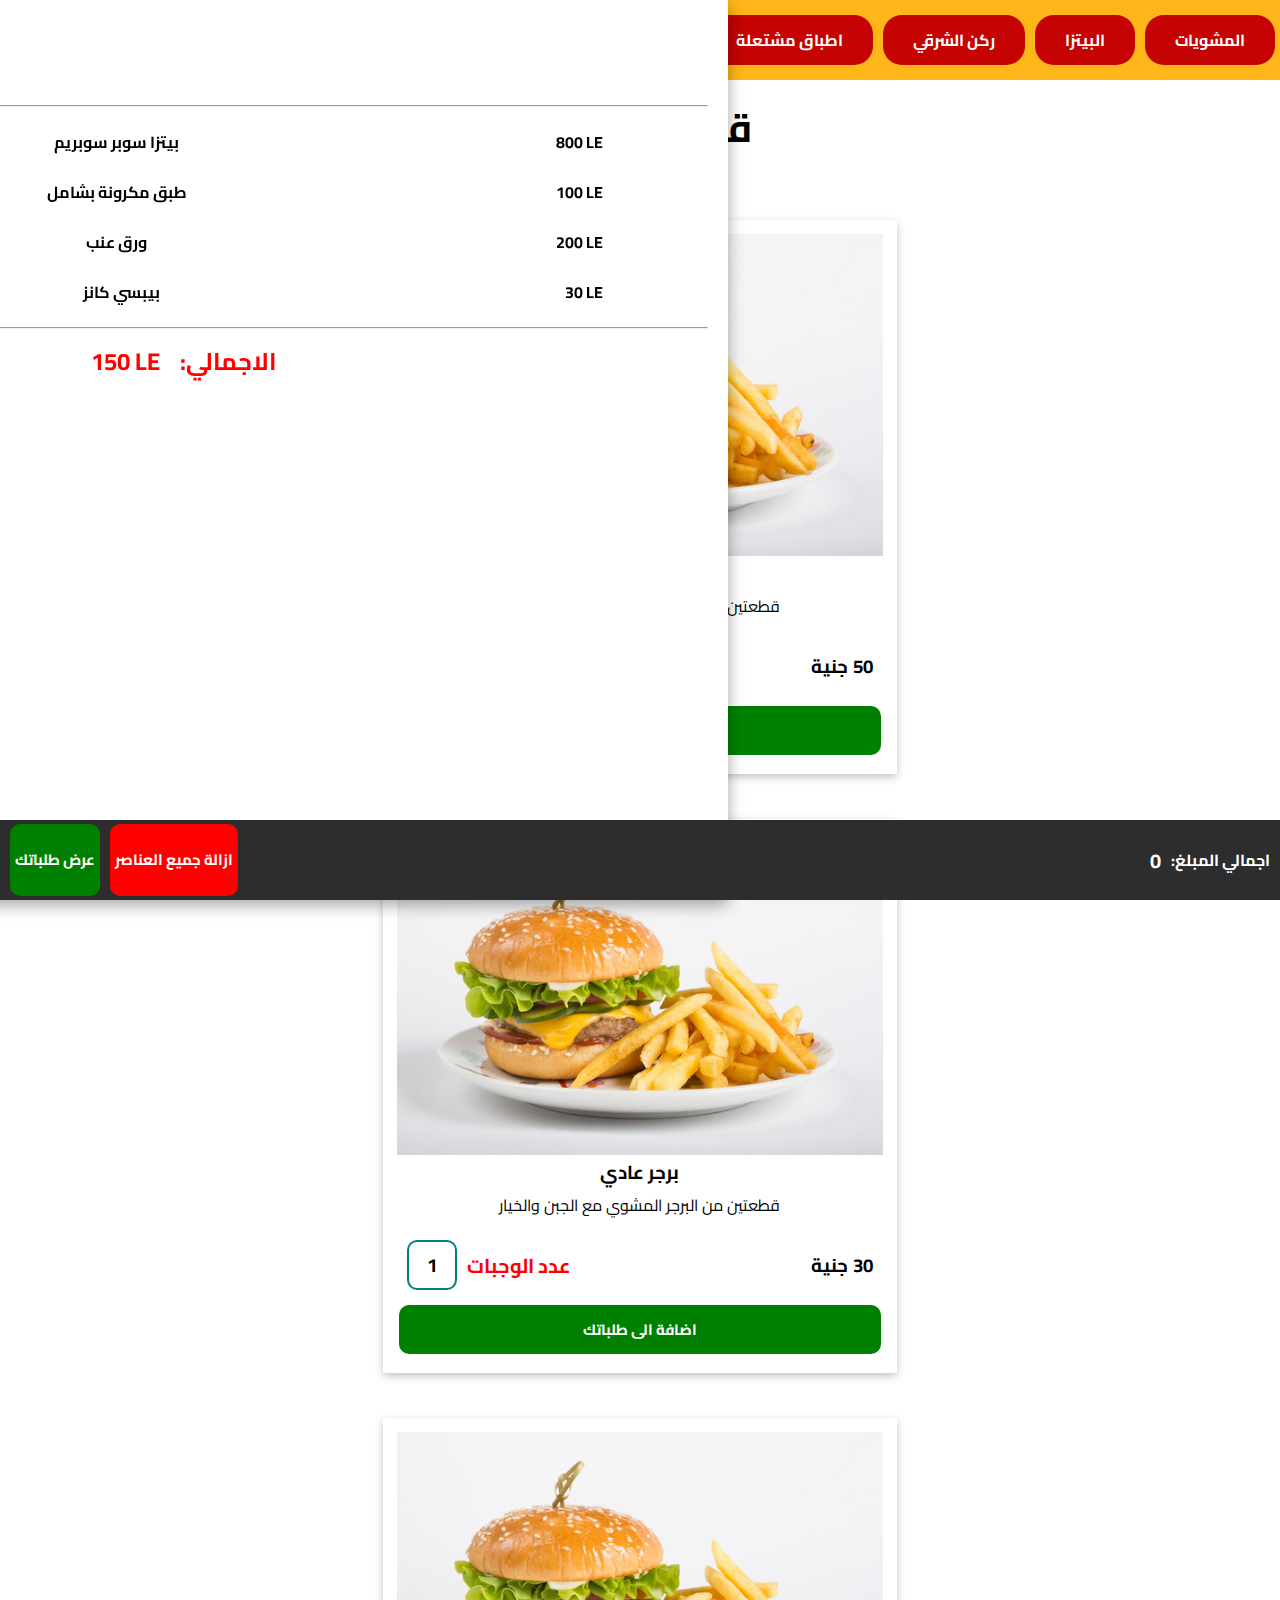
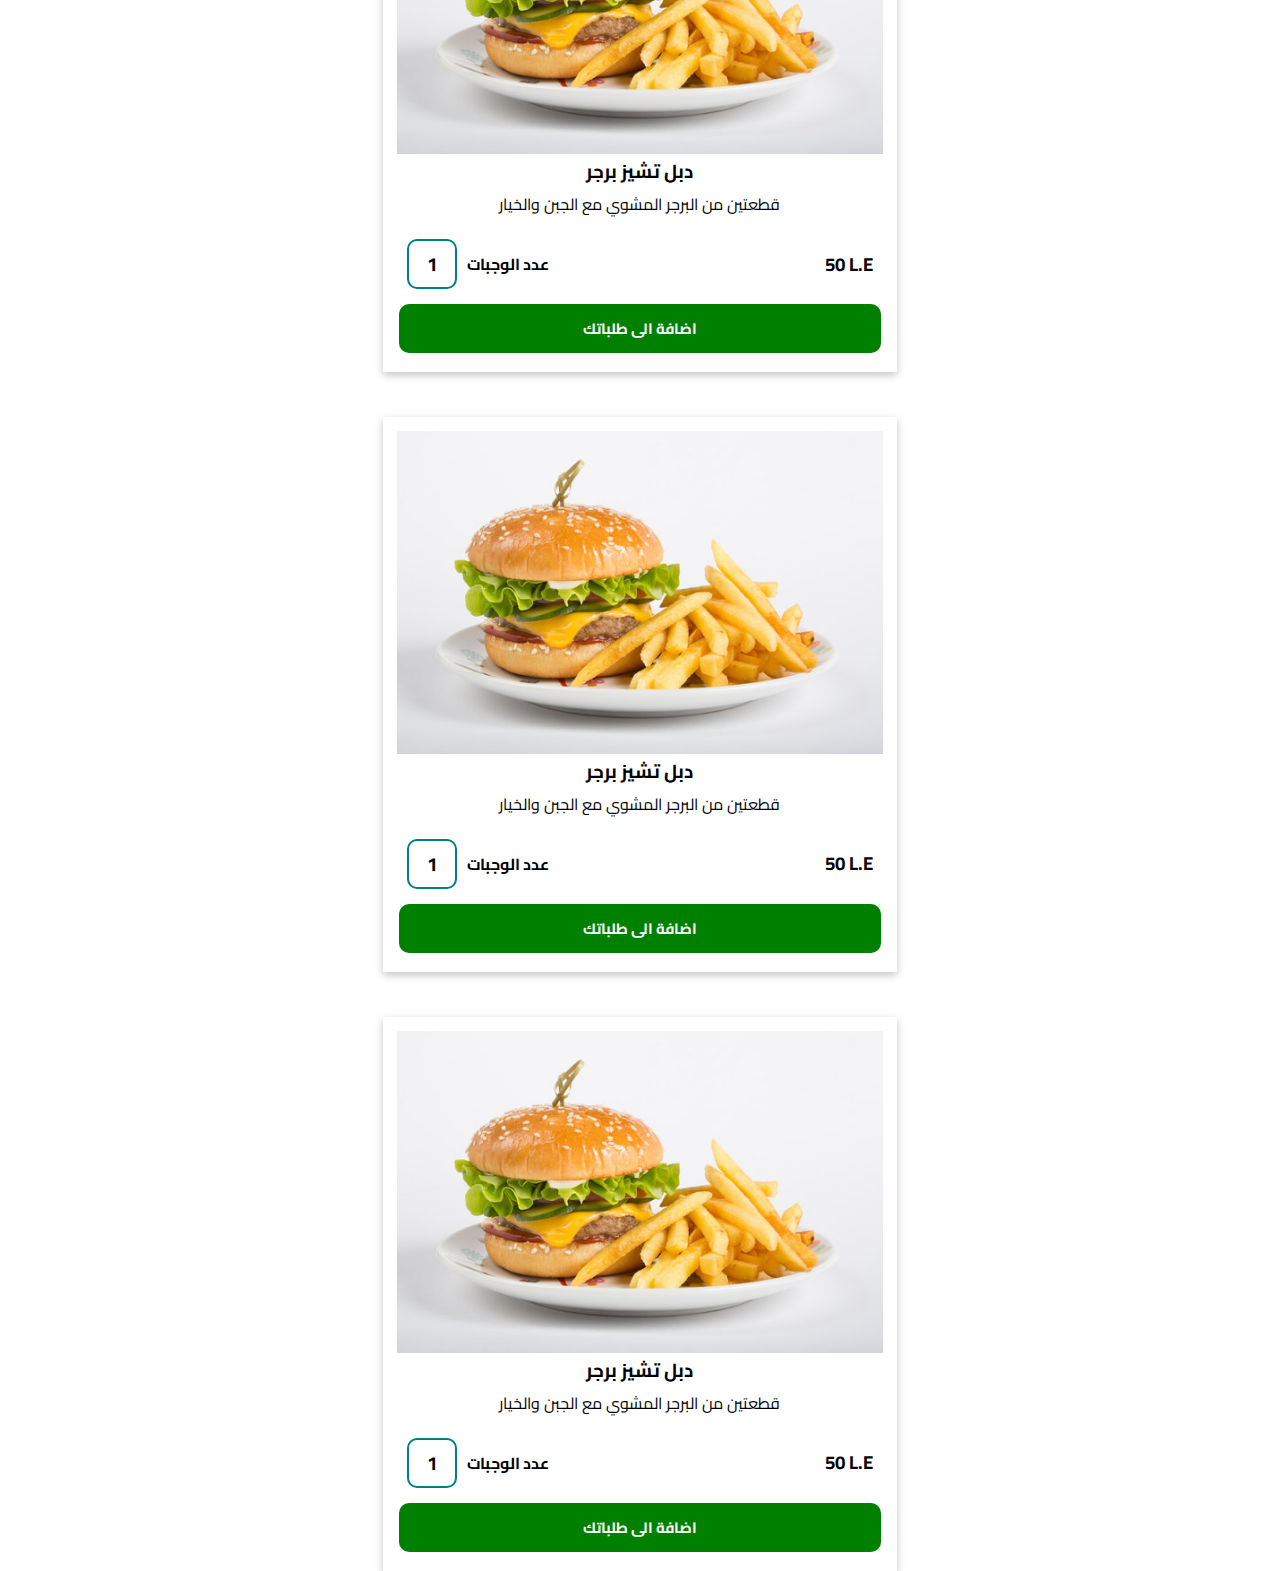
==== burger.html @ 0f7a0b7a "Add files via upload" ====
<!DOCTYPE html>
<html lang="en">
<head>
    <meta charset="UTF-8">
    <meta name="viewport" content="width=device-width, initial-scale=1.0">
    <link rel="preconnect" href="https://fonts.googleapis.com">
    <link rel="preconnect" href="https://fonts.gstatic.com" crossorigin>
    <link href="https://fonts.googleapis.com/css2?family=Cairo:wght@200;300;400;500;600;700;800;900;1000&display=swap" rel="stylesheet">
    <link href='https://unpkg.com/boxicons@2.1.4/css/boxicons.min.css' rel='stylesheet'>
    <link rel="stylesheet" href="style.css">
    <title>Burger Menu</title>
</head>
<body>
    <!------------------------- orders bar ------------------->

    <div class="orders-bar" id="orders-bar">
        <div class="orders-bar-header">
            <h2>طلباتك</h2>
            <p>هتلاقي هنا تفاصيل طلباتك</p>
            <hr>
        </div>
        <div class="orders-bar-content">
            <div class="order">
                <p id="orders-bar-quantity">x1</p>
                <p id="product-name">بيتزا سوبر سوبريم</p>
                <p id="orders-bar-price">800 LE</p>
            </div>
            <div class="order">
                <p id="orders-bar-quantity">x2</p>
                <p id="product-name">طبق مكرونة بشامل</p>
                <p id="orders-bar-price">100 LE</p>
            </div>
            <div class="order">
                <p id="orders-bar-quantity">x3</p>
                <p id="product-name">ورق عنب</p>
                <p id="orders-bar-price">200 LE</p>
            </div>
            <div class="order">
                <p id="orders-bar-quantity">x3</p>
                <p id="product-name">بيبسي كانز</p>
                <p id="orders-bar-price">30 LE</p>
            </div>
            <hr>
            <div class="orders-bar-total">
                <h2>:الاجمالي</h2>
                <h2>150 LE</h2>
            </div>
            
        </div>
    </div>


    <!------------------------- top nav -------------------->

    <div class="top-nav">
        <a href="index.html" class="top-nav-link">المشويات</a>
        <a href="index.html" class="top-nav-link">البيتزا</a>
        <a href="index.html" class="top-nav-link">ركن الشرقي</a>
        <a href="index.html" class="top-nav-link">اطباق مشتعلة</a>
        <a href="index.html" class="top-nav-link">اطباق خاصة دجاج</a>
        <a href="index.html" class="top-nav-link">اطباق خاصة لحوم</a>
        <a href="index.html" class="top-nav-link">اطباق خاصة بحريات</a>
        <a href="burger.html" class="top-nav-link">برجر</a>
    </div>

    <!----------------------- bottom navbar ---------------->

    <div class="bottom-nav">
        <div class="total">
            <p>:اجمالي المبلغ</p>
            <small id="actual-total">0</small>
        </div>
        <div class="bottom-nav-btns">
            <button class="show-orders" id="show-orders">عرض طلباتك</button>
            <button class="reset" id="total-reset">ازالة جميع العناصر</button>
        </div>
    </div>

    <!----------------------- قائمة البرجر --------------->

    <div class="burger">
        <div class="burger-text">
            <h2>قائمة البـرجـر</h2>
        </div>
        <div class="burger-content">
            <div class="card" id="double-cheese-burger">
                <img src="360_F_114668030_XtASybnK2Hx8RfQpexyAmpjSczvPBtLY.jpg" alt="">
                <h3>دبل تشيز برجر</h3>
                <p>قطعتين من البرجر المشوي مع الجبن والخيار</p>
                <div class="buy">
                    <div class="price">
                        <h3 id="double-cheese-burger-actual-price">50</h3>
                        <h3>جنية</h3>
                    </div>
                    <div class="counter" id="double-cheese-burger-counter">
                        <h3>عدد الوجبات</h3>
                        <input type="number" name="" id="double-cheese-burger-quantity" value="1" class="counter-display">
                    </div>
                </div>
                <button class="add-to-card" id="double-cheese-burger-add">اضافة الى طلباتك</button>
                <button class="remove-from-card" id="double-cheese-burger-remove">إزالة الصنف</button>
            </div>
            <div class="card normal-burger" id="normal-burger">
                <img src="360_F_114668030_XtASybnK2Hx8RfQpexyAmpjSczvPBtLY.jpg" alt="">
                <h3>برجر عادي</h3>
                <p>قطعتين من البرجر المشوي مع الجبن والخيار</p>
                <div class="buy">
                    <div class="price" id="normal-burger-price">
                        <h3 id="normal-burger-actual-price">30</h3>
                        <h3>جنية</h3>
                    </div>
                    <div class="counter" id="normal-burger-counter">
                        <h3>عدد الوجبات</h3>
                        <input type="number" name="" id="normal-burger-quantity" value="1" class="counter-display">
                    </div>
                </div>
                <button class="add-to-card" id="normal-burger-add">اضافة الى طلباتك</button>
                <button class="remove-from-card" id="normal-burger-remove">إزالة الصنف</button>
            </div>
            <div class="card">
                <img src="360_F_114668030_XtASybnK2Hx8RfQpexyAmpjSczvPBtLY.jpg" alt="">
                <h3>دبل تشيز برجر</h3>
                <p>قطعتين من البرجر المشوي مع الجبن والخيار</p>
                <div class="buy">
                    <h3>50 L.E</h3>
                    <div class="counter">
                        <h4>عدد الوجبات</h4>
                        <input type="number" name="" id="" value="1" class="counter-display">
                    </div>
                </div>
                <button class="add-to-card">اضافة الى طلباتك</button>
            </div>
            <div class="card">
                <img src="360_F_114668030_XtASybnK2Hx8RfQpexyAmpjSczvPBtLY.jpg" alt="">
                <h3>دبل تشيز برجر</h3>
                <p>قطعتين من البرجر المشوي مع الجبن والخيار</p>
                <div class="buy">
                    <h3>50 L.E</h3>
                    <div class="counter">
                        <h4>عدد الوجبات</h4>
                        <input type="number" name="" id="" value="1" class="counter-display">
                    </div>
                </div>
                <button class="add-to-card">اضافة الى طلباتك</button>
            </div>
            <div class="card">
                <img src="360_F_114668030_XtASybnK2Hx8RfQpexyAmpjSczvPBtLY.jpg" alt="">
                <h3>دبل تشيز برجر</h3>
                <p>قطعتين من البرجر المشوي مع الجبن والخيار</p>
                <div class="buy">
                    <h3>50 L.E</h3>
                    <div class="counter">
                        <h4>عدد الوجبات</h4>
                        <input type="number" name="" id="" value="1" class="counter-display">
                    </div>
                </div>
                <button class="add-to-card">اضافة الى طلباتك</button>
            </div>

        </div>
    </div>

    <script src="main.js"></script>
</body>
</html>
---- style.css ----
*{
    padding: 0%;
    margin: 0%;
    font-family: 'Cairo', sans-serif;
    box-sizing: border-box;
    scroll-behavior: smooth;
    transition: 0.5s;
}
body{
    
}
.bottom-nav{
    position: fixed;
    display: flex;
    flex-direction: row-reverse;
    justify-content: space-between;
    bottom: 0;
    right: 0;
    width: 100%;
    height: 80px;
    background-color: rgb(45, 45, 45);
    color: #fff;
    align-items: center;
    padding: 0px 10px;
    z-index: 300;
}
.bottom-nav .total{
    /* border: 1px solid black; */
    width: 47%;
    text-align: end;
    display: flex;
    flex-direction: row-reverse;
    gap: 10px;
    align-items: center;
    font-weight: 700;
}
.bottom-nav .total small{
    font-size: 20px;
}
.bottom-nav .bottom-nav-btns{
    /* border: 1px black solid; */
    height: 90%;
    display: flex;
    width: 50%;
    gap: 10px;
}
.bottom-nav-btns button{
    padding: 0px 5px;
    border: none;
    border-radius: 10px;
    font-size: 15px;
    font-weight: 700;
    line-height: 20px;
    cursor: pointer;
}
.show-orders{
    background-color: green;
    color: #fff;
}
.reset{
    background-color: red;
    color: #fff;
}
.container{
    background-color: rgba(0, 0, 0, 0.529);
    width: 100%;
    display: flex;
    flex-direction: column;
    /* border: 1px solid black; */
    text-align: center;
    justify-content: center;
    color: white;
    margin-bottom: 260px;
    position: relative;
}
.welcome{
    height: 100vh;
    display: flex;
    justify-content: center;
    align-items: center;
    flex-direction: column;
    /* border: 1px black solid; */
    background-image: url(pexels-volkan-vardar-3887985.jpg);
    background-size: cover;
}
.mainText{
    height: 390px;
    /* border: 1px black solid; */

}
.mainText h1{
    font-size: 50px;
    text-shadow:rgba(0, 0, 0, 0.451)5px 5px 2px;

}
.mainText h3{
    font-size: 22px;
    text-shadow:rgba(0, 0, 0, 0.63)2px 2px 2px;
}
.mainText p{
    text-shadow:rgba(0, 0, 0, 0.549)2px 2px 2px;
}
.start{
    text-decoration: none;
    margin-top: 200px;
    padding: 15px 60px;
    font-size: 22px;
    font-weight: 700;
    border: none;
    background-color: rgb(255, 179, 0);
    border-radius: 10px;
    color: black;
}
.mainText p{
    margin-bottom: 50px;
}
.grill{
    margin-top: 10px;
    height: 100vh;
    width: 100%;
}
.black{
    height: 100vh;
    width: 100%;
    background-color: rgb(0, 0, 0);
}
.grill h2{
    font-size: 38px;
    background-color: rgba(0, 0, 0, 0.641);
}
table{
    margin-top: 30px;
    width: 100%;
}
th, td, table{
    border-collapse: collapse;
    border: 1px rgb(255, 255, 255) solid;

}
th, td{
    padding: 10px;
}


.burger{
    margin-top: 60px;
    background-color: #fff;
    color: black;
    display: flex;
    flex-direction: column;
    align-items: center;
}
.burger-content{
    padding-top: 10px;
}

.card{
    margin-top: 100px;
    width: 90%;
    margin: auto;
    box-shadow: rgba(0, 0, 0, 0.24) 0px 3px 8px;
    display: flex;
    flex-direction: column;
    padding: 14px;
    justify-content: center;
    text-align: center;
    margin-top: 45px;
}
.card img{
    width: 100%;
}
.buy{
    display: flex;
    flex-direction: row-reverse;
    justify-content: space-between;
    margin-top: 10px;
    align-items: center;
    padding: 10px;
}
.buy .price{
    display: flex;
    flex-direction: row-reverse;
    gap: 5px;
}
.burger-text h2{
    font-size: 40px;
    margin-top: 30px;
}
.counter{
    display: flex;
    flex-direction: row-reverse;
    align-items: center;
    gap: 10px;
}
.counter h3{
    font-size: 20px;
    color: red;
}
.counter .counter-display{
    /* margin: 0px 20px; */
    border: 2px solid teal;
    padding: 2px 0px;
    width: 50px;
    height: 50px;
    font-size: 19px;
    font-weight: 700;
    border-radius: 10px;
    overflow: hidden;
    padding-left: 18px;
}
input::-webkit-outer-spin-button,
input::-webkit-inner-spin-button {
  -webkit-appearance: none;
  margin: 0;
}
.add-to-card{
    padding: 10px 0px;
    margin: 5px auto;
    border-radius: 10px;
    border: none;
    background-color: green;
    color: white;
    font-size: 15px;
    font-weight: 700;
    width: 99%;
    transition: 0.5s;
}
.remove-from-card{
    display: none;
    padding: 10px 0px;
    margin: 5px auto;
    border-radius: 10px;
    border: none;
    background-color: rgb(179, 0, 0);
    color: white;
    font-size: 15px;
    font-weight: 700;
    width: 99%;
    transition: 0.5s;
}
.categories-container{
    display: flex;
    flex-direction: column;
    gap: 1px;
    width: 100%;
    height: 100vh;
    background-color: #fff;

}
.categories-header{
    display: flex;
    flex-direction: column;
    color: black;
    font-weight: 700;
    margin-top: 50px;
    margin-bottom: 15px;
}
.categories-header h2{
    font-size: 28px;
    color: black;
    font-weight: 800;

}
.categories-content{
    display: flex;
    flex-direction: row-reverse;
    flex-wrap: wrap;
    justify-content: space-between;
    width: 95%;
    margin: auto;
}
.categories-content a{
    width: 49%;
    text-decoration: none;
    color: black;
}
.categories-card{
    cursor: pointer;
    width: 100%;
    padding: 8px;
    display: flex;
    flex-direction: column;
    margin-bottom: 20px;
    box-shadow: rgba(60, 64, 67, 0.3) 0px 1px 2px 0px, rgba(60, 64, 67, 0.15) 0px 1px 3px 1px;
}
.categories-card-text{
    background-color: #fff;
    display: flex;
    justify-content: center;
    align-items: center;
    width: 100%;
    padding: 7px 0px;
    /* border: 1px black solid; */
}
.categories-card a h3{
    font-size: 15px;
    color: black;
    font-weight: 500;
    line-height: 20px;

}
.categories-card img{
    width: 100%;
    height: 120px;
}


.orders-bar{
    height: 100vh;
    width: 85%;
    position: fixed;
    top: 0px;
    left: -360px;
    background-color: #fff;
    padding: 20px;
    /* display: none; */
    flex-direction: column;
    /* border: 1px solid black; */
    z-index: 200;
    box-shadow: rgba(0, 0, 0, 0.35) 0px 5px 15px;
}
.orders-bar-header p{
    margin-bottom: 10px;
}
.order{
    display: flex;
    width: 90%;
    justify-content: space-between;
    margin-top: 20px;
    font-weight: 700;
    margin-bottom: 20px;
}
.orders-bar-total{
    display: flex;
    flex-direction: row-reverse;
    gap: 20px;
    justify-content: center;
    margin-top: 10px;
    color: red;
}
.top-nav{
    display: flex;
    /* gap: 10px; */
    position: fixed;
    top: 0px;
    right: 0px;
    width: 100%;
    height: 80px;
    align-items: center;
    background-color: #ffb618;
    overflow-x: scroll;
    /* border: 1px solid black; */
    text-align: left;
    direction: rtl;

}
.top-nav-link{
    padding: 10px 30px;
    height: 50px;
    width: auto;
    text-decoration: none;
    background-color: rgb(197, 3, 3);
    border-radius: 19px;
    margin: 10px 5px;
    color: white;
    font-weight: 700;
    white-space: nowrap;
}
::-webkit-scrollbar {
    display: none;
}
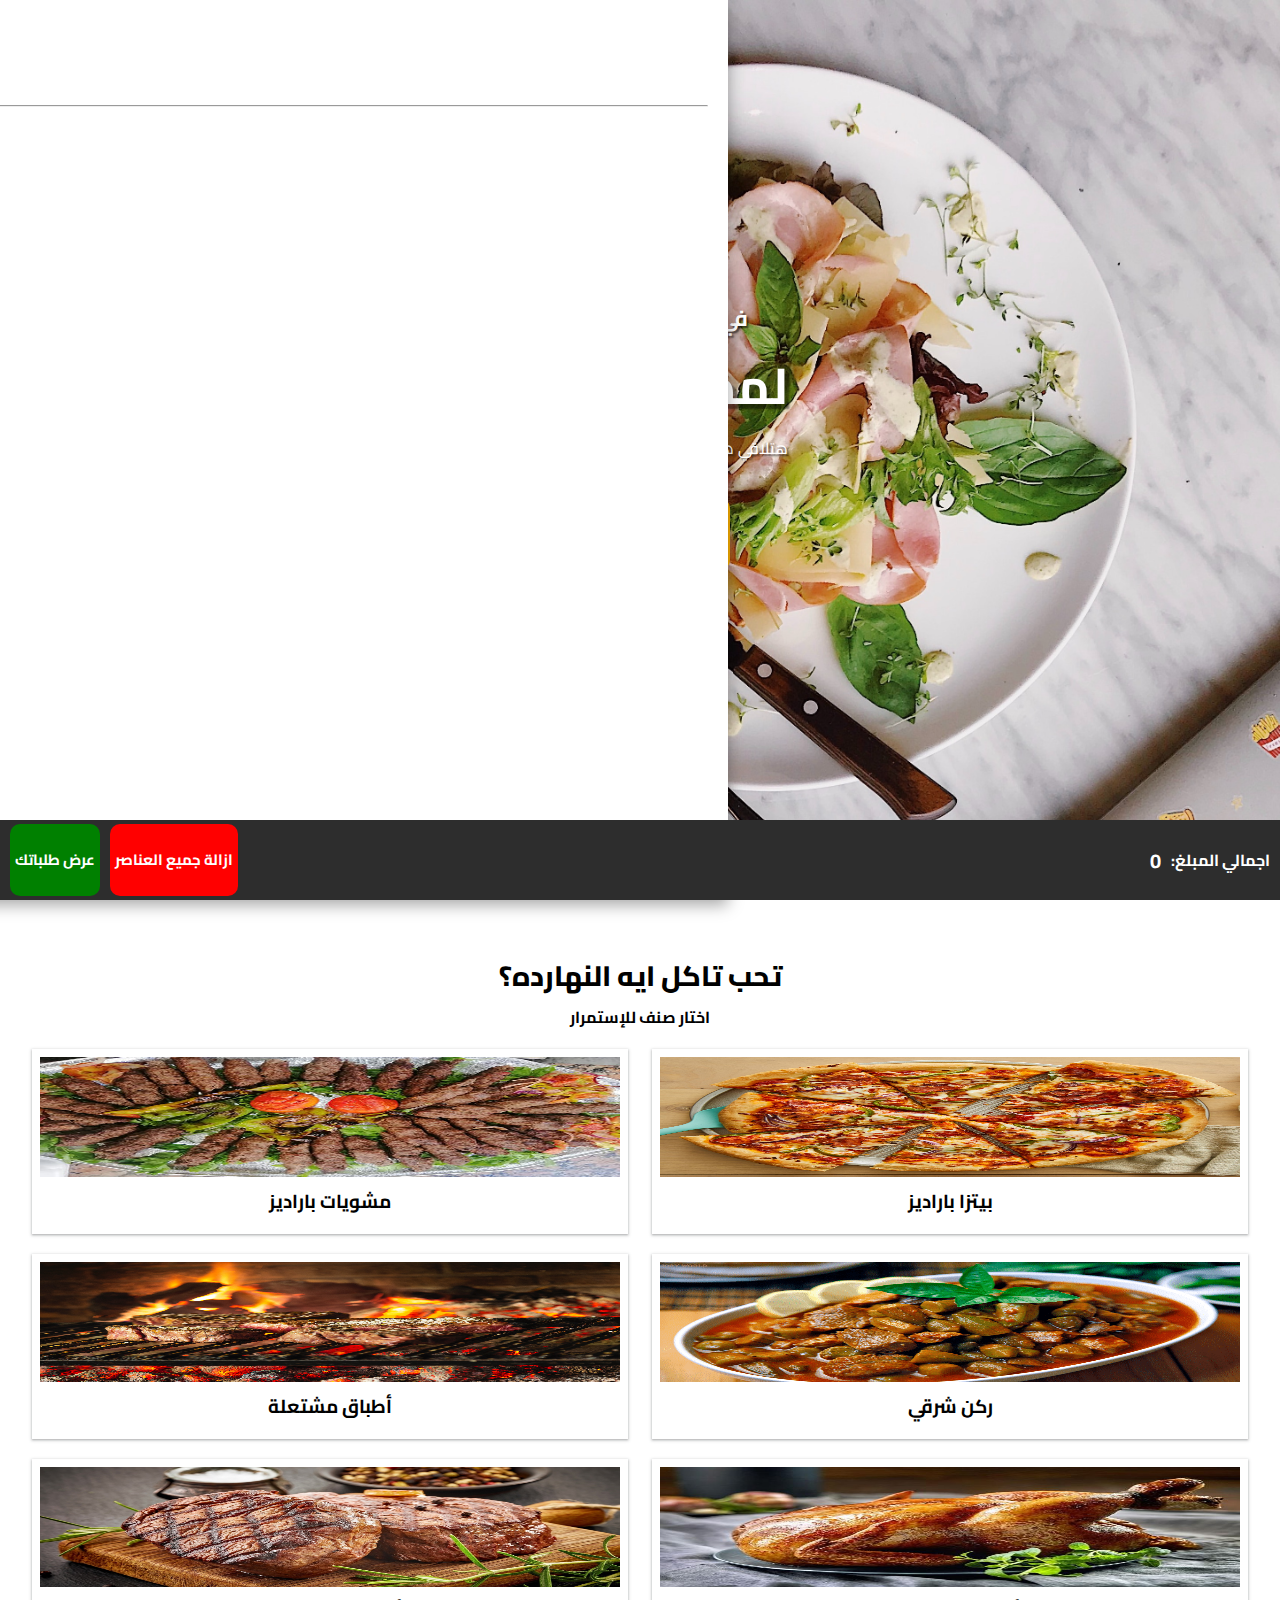
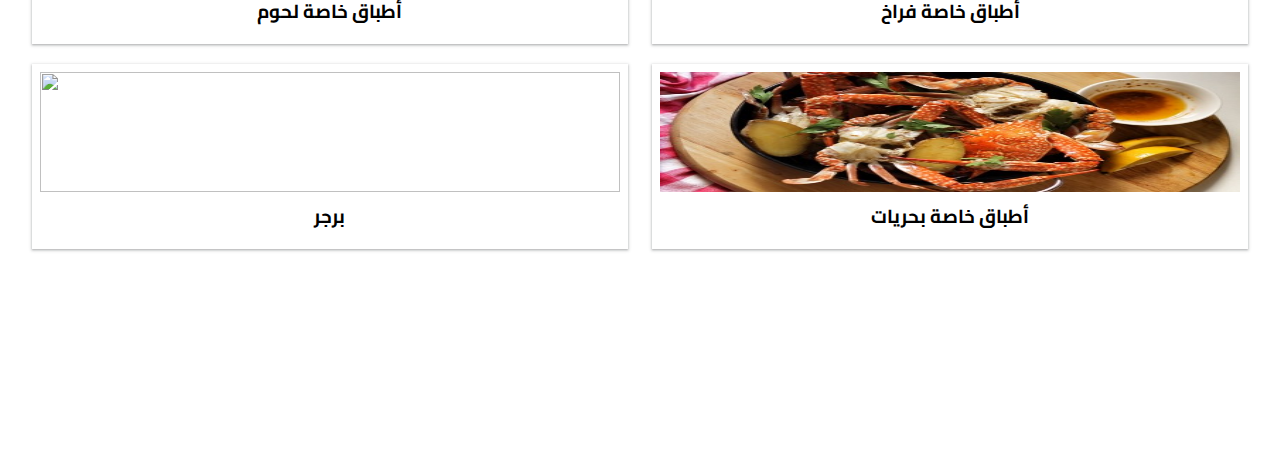
==== commit 3f307a20: "Update burger.html" ====
--- a/burger.html
+++ b/burger.html
@@ -3,14 +3,28 @@
 <head>
     <meta charset="UTF-8">
     <meta name="viewport" content="width=device-width, initial-scale=1.0">
+    <link rel="stylesheet" href="style.css">
     <link rel="preconnect" href="https://fonts.googleapis.com">
-    <link rel="preconnect" href="https://fonts.gstatic.com" crossorigin>
-    <link href="https://fonts.googleapis.com/css2?family=Cairo:wght@200;300;400;500;600;700;800;900;1000&display=swap" rel="stylesheet">
-    <link href='https://unpkg.com/boxicons@2.1.4/css/boxicons.min.css' rel='stylesheet'>
-    <link rel="stylesheet" href="style.css">
-    <title>Burger Menu</title>
+<link rel="preconnect" href="https://fonts.gstatic.com" crossorigin>
+<link href="https://fonts.googleapis.com/css2?family=Cairo:wght@200;300;400;500;600;700;800;900;1000&display=swap" rel="stylesheet">
+<link href='https://unpkg.com/boxicons@2.1.4/css/boxicons.min.css' rel='stylesheet'>
+    <title>Paradise Menu</title>
 </head>
 <body>
+
+    <!----------------------- bottom navbar ---------------->
+
+    <div class="bottom-nav">
+        <div class="total">
+            <p>:اجمالي المبلغ</p>
+            <small>0</small>
+        </div>
+        <div class="bottom-nav-btns">
+            <button class="show-orders" id="show-orders">عرض طلباتك</button>
+            <button class="reset" id="total-reset">ازالة جميع العناصر</button>
+        </div>
+    </div>
+
     <!------------------------- orders bar ------------------->
 
     <div class="orders-bar" id="orders-bar">
@@ -20,146 +34,108 @@
             <hr>
         </div>
         <div class="orders-bar-content">
-            <div class="order">
-                <p id="orders-bar-quantity">x1</p>
-                <p id="product-name">بيتزا سوبر سوبريم</p>
-                <p id="orders-bar-price">800 LE</p>
-            </div>
-            <div class="order">
-                <p id="orders-bar-quantity">x2</p>
-                <p id="product-name">طبق مكرونة بشامل</p>
-                <p id="orders-bar-price">100 LE</p>
-            </div>
-            <div class="order">
-                <p id="orders-bar-quantity">x3</p>
-                <p id="product-name">ورق عنب</p>
-                <p id="orders-bar-price">200 LE</p>
-            </div>
-            <div class="order">
-                <p id="orders-bar-quantity">x3</p>
-                <p id="product-name">بيبسي كانز</p>
-                <p id="orders-bar-price">30 LE</p>
-            </div>
-            <hr>
-            <div class="orders-bar-total">
-                <h2>:الاجمالي</h2>
-                <h2>150 LE</h2>
-            </div>
             
         </div>
     </div>
 
+    <!------------------------- container -------------------->
 
-    <!------------------------- top nav -------------------->
+    <div class="container">
 
-    <div class="top-nav">
-        <a href="index.html" class="top-nav-link">المشويات</a>
-        <a href="index.html" class="top-nav-link">البيتزا</a>
-        <a href="index.html" class="top-nav-link">ركن الشرقي</a>
-        <a href="index.html" class="top-nav-link">اطباق مشتعلة</a>
-        <a href="index.html" class="top-nav-link">اطباق خاصة دجاج</a>
-        <a href="index.html" class="top-nav-link">اطباق خاصة لحوم</a>
-        <a href="index.html" class="top-nav-link">اطباق خاصة بحريات</a>
-        <a href="burger.html" class="top-nav-link">برجر</a>
+    <!--------------------------- welcome -------------------->
+    
+        <div class="welcome">
+            <div class="mainText">
+                <h3>مرحباُ بكم <br> في القائمة الالكترونية</h3>
+                <h1>لمطعم باراديز</h1>
+                <p>هتلاقي هنا جميع اسعار الوجبات مجدده يوميا</p>
+                <a href="#categories" class="start">يلا بينا</a>
+            </div>
+        </div>
+
+        <!---------------------------- الاصناف ------------------------>
+
+            <div id="categories" class="categories-container">
+                <div class="categories-header">
+                    <h2>تحب تاكل ايه النهارده؟</h2>
+                    <p>اختار صنف للإستمرار</p>
+                </div>
+                <a href="#">
+                    <div class="categories-content">
+                    <div class="categories-card">
+                        <img src="pizza.jpg" alt="">
+                        <div class="categories-card-text">
+                            <h3>بيتزا باراديز</h3>
+                        </div>
+                    </div>
+                </a>
+                <a href="#">
+                    <div class="categories-card">
+                        <img src="mashwyat.jpg" alt="">
+                        <div class="categories-card-text">
+                            <h3>مشويات باراديز</h3>
+                        </div>
+                    </div>
+                </a>
+                <a href="#">
+                    <div class="categories-card">
+                        <img src="طريقة-عمل-طاجن-البامية-باللحمة.webp" alt="">
+                        <div class="categories-card-text">
+                            <h3>ركن شرقي</h3>
+                        </div>
+                    </div>
+                </a>
+                <a href="#">
+                    <div class="categories-card">
+                        <img src="hot.jpg" alt="">
+                        <div class="categories-card-text">
+                            <h3>أطباق مشتعلة</h3>
+                        </div>
+                    </div>
+                </a>
+                <a href="#">
+                    <div class="categories-card">
+                        <img src="hot s=chicken.jpeg" alt="">
+                        <div class="categories-card-text">
+                            <h3>أطباق خاصة فراخ</h3>
+                        </div>
+                    </div>
+                </a>
+                <a href="#">
+                    <div class="categories-card">
+                        <img src="لحوم.jpg" alt="">
+                        <div class="categories-card-text">
+                            <h3>أطباق خاصة لحوم</h3>
+                        </div>
+                    </div>
+                </a>
+                <a href="#">
+                    <div class="categories-card">
+                        <img src="بحريات.jpg" alt="">
+                        <div class="categories-card-text">
+                            <h3>أطباق خاصة بحريات</h3>
+                        </div>
+                    </div>
+                </a>
+                    
+                <a href="burger.html">
+                        <div class="categories-card">
+                        <img src="BurgerMain.jpg" alt="">
+                        <div class="categories-card-text">
+                            <h3>برجر</h3>
+                        </div>
+                    </div>
+                </a>
+                </div>
+            </div>
+
+        <!---------------- burger ---------------->
+
+        
+        
     </div>
 
-    <!----------------------- bottom navbar ---------------->
-
-    <div class="bottom-nav">
-        <div class="total">
-            <p>:اجمالي المبلغ</p>
-            <small id="actual-total">0</small>
-        </div>
-        <div class="bottom-nav-btns">
-            <button class="show-orders" id="show-orders">عرض طلباتك</button>
-            <button class="reset" id="total-reset">ازالة جميع العناصر</button>
-        </div>
-    </div>
-
-    <!----------------------- قائمة البرجر --------------->
-
-    <div class="burger">
-        <div class="burger-text">
-            <h2>قائمة البـرجـر</h2>
-        </div>
-        <div class="burger-content">
-            <div class="card" id="double-cheese-burger">
-                <img src="360_F_114668030_XtASybnK2Hx8RfQpexyAmpjSczvPBtLY.jpg" alt="">
-                <h3>دبل تشيز برجر</h3>
-                <p>قطعتين من البرجر المشوي مع الجبن والخيار</p>
-                <div class="buy">
-                    <div class="price">
-                        <h3 id="double-cheese-burger-actual-price">50</h3>
-                        <h3>جنية</h3>
-                    </div>
-                    <div class="counter" id="double-cheese-burger-counter">
-                        <h3>عدد الوجبات</h3>
-                        <input type="number" name="" id="double-cheese-burger-quantity" value="1" class="counter-display">
-                    </div>
-                </div>
-                <button class="add-to-card" id="double-cheese-burger-add">اضافة الى طلباتك</button>
-                <button class="remove-from-card" id="double-cheese-burger-remove">إزالة الصنف</button>
-            </div>
-            <div class="card normal-burger" id="normal-burger">
-                <img src="360_F_114668030_XtASybnK2Hx8RfQpexyAmpjSczvPBtLY.jpg" alt="">
-                <h3>برجر عادي</h3>
-                <p>قطعتين من البرجر المشوي مع الجبن والخيار</p>
-                <div class="buy">
-                    <div class="price" id="normal-burger-price">
-                        <h3 id="normal-burger-actual-price">30</h3>
-                        <h3>جنية</h3>
-                    </div>
-                    <div class="counter" id="normal-burger-counter">
-                        <h3>عدد الوجبات</h3>
-                        <input type="number" name="" id="normal-burger-quantity" value="1" class="counter-display">
-                    </div>
-                </div>
-                <button class="add-to-card" id="normal-burger-add">اضافة الى طلباتك</button>
-                <button class="remove-from-card" id="normal-burger-remove">إزالة الصنف</button>
-            </div>
-            <div class="card">
-                <img src="360_F_114668030_XtASybnK2Hx8RfQpexyAmpjSczvPBtLY.jpg" alt="">
-                <h3>دبل تشيز برجر</h3>
-                <p>قطعتين من البرجر المشوي مع الجبن والخيار</p>
-                <div class="buy">
-                    <h3>50 L.E</h3>
-                    <div class="counter">
-                        <h4>عدد الوجبات</h4>
-                        <input type="number" name="" id="" value="1" class="counter-display">
-                    </div>
-                </div>
-                <button class="add-to-card">اضافة الى طلباتك</button>
-            </div>
-            <div class="card">
-                <img src="360_F_114668030_XtASybnK2Hx8RfQpexyAmpjSczvPBtLY.jpg" alt="">
-                <h3>دبل تشيز برجر</h3>
-                <p>قطعتين من البرجر المشوي مع الجبن والخيار</p>
-                <div class="buy">
-                    <h3>50 L.E</h3>
-                    <div class="counter">
-                        <h4>عدد الوجبات</h4>
-                        <input type="number" name="" id="" value="1" class="counter-display">
-                    </div>
-                </div>
-                <button class="add-to-card">اضافة الى طلباتك</button>
-            </div>
-            <div class="card">
-                <img src="360_F_114668030_XtASybnK2Hx8RfQpexyAmpjSczvPBtLY.jpg" alt="">
-                <h3>دبل تشيز برجر</h3>
-                <p>قطعتين من البرجر المشوي مع الجبن والخيار</p>
-                <div class="buy">
-                    <h3>50 L.E</h3>
-                    <div class="counter">
-                        <h4>عدد الوجبات</h4>
-                        <input type="number" name="" id="" value="1" class="counter-display">
-                    </div>
-                </div>
-                <button class="add-to-card">اضافة الى طلباتك</button>
-            </div>
-
-        </div>
-    </div>
 
     <script src="main.js"></script>
 </body>
-</html>+</html>
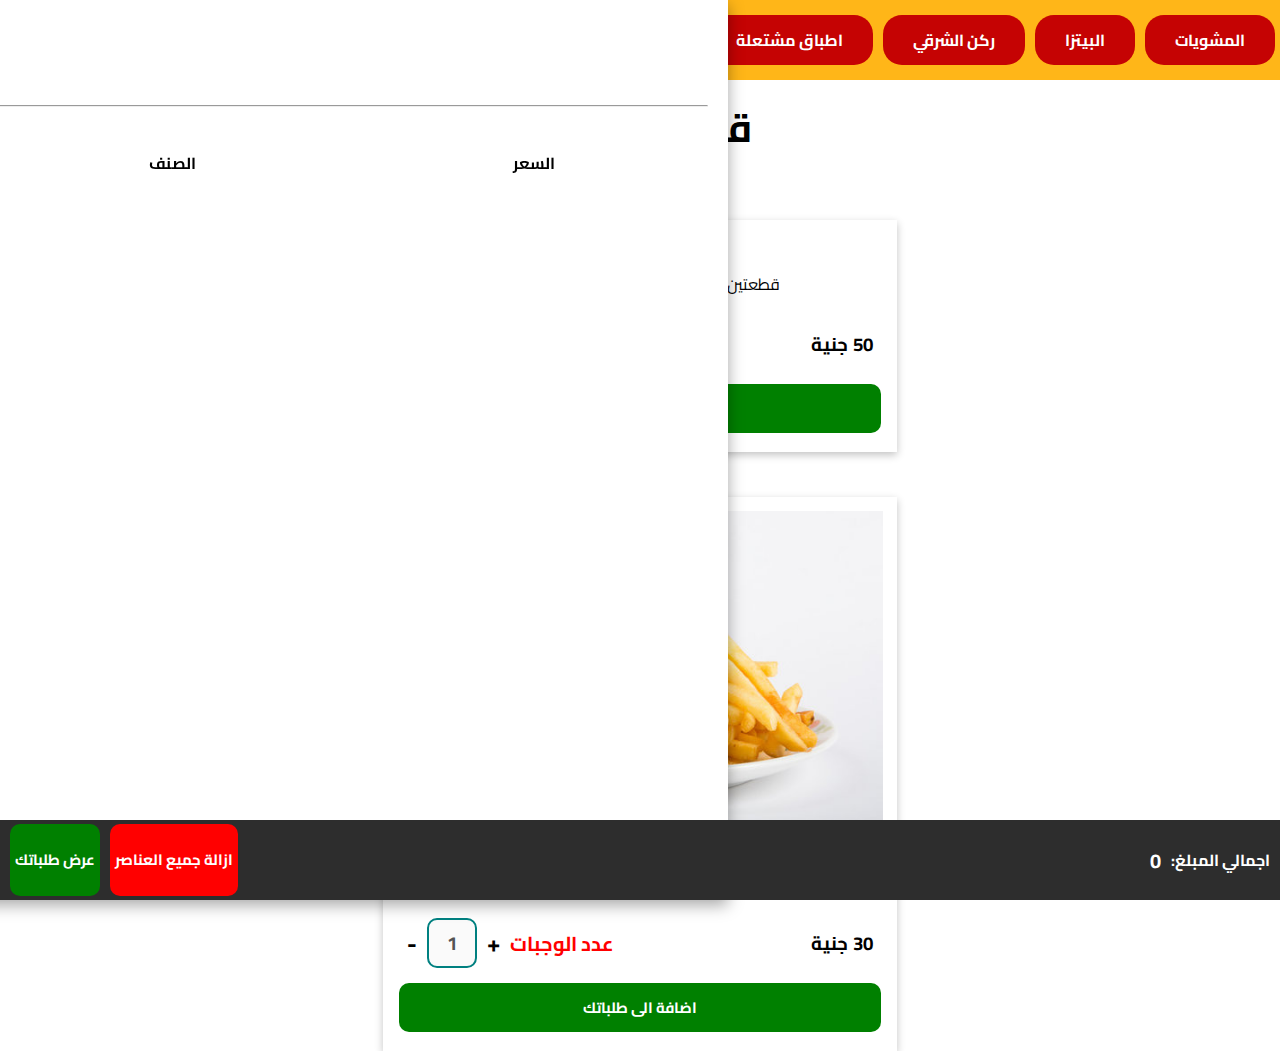
==== commit 2d65e2c8: "Update burger.html" ====
--- a/burger.html
+++ b/burger.html
@@ -3,28 +3,14 @@
 <head>
     <meta charset="UTF-8">
     <meta name="viewport" content="width=device-width, initial-scale=1.0">
+    <link rel="preconnect" href="https://fonts.googleapis.com">
+    <link rel="preconnect" href="https://fonts.gstatic.com" crossorigin>
+    <link href="https://fonts.googleapis.com/css2?family=Cairo:wght@200;300;400;500;600;700;800;900;1000&display=swap" rel="stylesheet">
+    <link href='https://unpkg.com/boxicons@2.1.4/css/boxicons.min.css' rel='stylesheet'>
     <link rel="stylesheet" href="style.css">
-    <link rel="preconnect" href="https://fonts.googleapis.com">
-<link rel="preconnect" href="https://fonts.gstatic.com" crossorigin>
-<link href="https://fonts.googleapis.com/css2?family=Cairo:wght@200;300;400;500;600;700;800;900;1000&display=swap" rel="stylesheet">
-<link href='https://unpkg.com/boxicons@2.1.4/css/boxicons.min.css' rel='stylesheet'>
-    <title>Paradise Menu</title>
+    <title>Burger Menu</title>
 </head>
 <body>
-
-    <!----------------------- bottom navbar ---------------->
-
-    <div class="bottom-nav">
-        <div class="total">
-            <p>:اجمالي المبلغ</p>
-            <small>0</small>
-        </div>
-        <div class="bottom-nav-btns">
-            <button class="show-orders" id="show-orders">عرض طلباتك</button>
-            <button class="reset" id="total-reset">ازالة جميع العناصر</button>
-        </div>
-    </div>
-
     <!------------------------- orders bar ------------------->
 
     <div class="orders-bar" id="orders-bar">
@@ -35,106 +21,96 @@
         </div>
         <div class="orders-bar-content">
             
+            <table class="orders-table">
+                <tr>
+                    <th>العدد</th>
+                    <th>الصنف</th>
+                    <th>السعر</th>
+                </tr>
+                <tbody id="tbody">
+                    
+                </tbody>
+            </table>
+            
         </div>
     </div>
 
-    <!------------------------- container -------------------->
 
-    <div class="container">
+    <!------------------------- top nav -------------------->
 
-    <!--------------------------- welcome -------------------->
-    
-        <div class="welcome">
-            <div class="mainText">
-                <h3>مرحباُ بكم <br> في القائمة الالكترونية</h3>
-                <h1>لمطعم باراديز</h1>
-                <p>هتلاقي هنا جميع اسعار الوجبات مجدده يوميا</p>
-                <a href="#categories" class="start">يلا بينا</a>
-            </div>
+    <div class="top-nav">
+        <a href="index.html" class="top-nav-link">المشويات</a>
+        <a href="index.html" class="top-nav-link">البيتزا</a>
+        <a href="index.html" class="top-nav-link">ركن الشرقي</a>
+        <a href="index.html" class="top-nav-link">اطباق مشتعلة</a>
+        <a href="index.html" class="top-nav-link">اطباق خاصة دجاج</a>
+        <a href="index.html" class="top-nav-link">اطباق خاصة لحوم</a>
+        <a href="index.html" class="top-nav-link">اطباق خاصة بحريات</a>
+        <a href="burger.html" class="top-nav-link">برجر</a>
+    </div>
+
+    <!----------------------- bottom navbar ---------------->
+
+    <div class="bottom-nav">
+        <div class="total">
+            <p>:اجمالي المبلغ</p>
+            <small id="actual-total">0</small>
         </div>
+        <div class="bottom-nav-btns">
+            <button class="show-orders" id="show-orders">عرض طلباتك</button>
+            <button class="reset" id="total-reset">ازالة جميع العناصر</button>
+        </div>
+    </div>
 
-        <!---------------------------- الاصناف ------------------------>
+    <!----------------------- قائمة البرجر --------------->
 
-            <div id="categories" class="categories-container">
-                <div class="categories-header">
-                    <h2>تحب تاكل ايه النهارده؟</h2>
-                    <p>اختار صنف للإستمرار</p>
+    <div class="burger">
+        <div class="burger-text">
+            <h2>قائمة البـرجـر</h2>
+        </div>
+        <div class="burger-content">
+            <div class="card" id="double-cheese-burger">
+                <img src="DCB.jpg" alt="">
+                <h3>دبل تشيز برجر</h3>
+                <p>قطعتين من البرجر المشوي مع الجبن والخيار</p>
+                <div class="buy">
+                    <div class="price">
+                        <h3 id="double-cheese-burger-actual-price">50</h3>
+                        <h3>جنية</h3>
+                    </div>
+                    <div class="counter" id="double-cheese-burger-counter">
+                        <h3>عــــدد الوجبات</h3>
+                        <h2 class="plus-icon" id="double-cheese-burger-plus">+</h2>
+                        <input disabled type="number" name="" id="double-cheese-burger-quantity" value="1" class="counter-display">
+                        <h2 class="minus-icon" id="double-cheese-burger-minus">-</h2>
+                    </div>
                 </div>
-                <a href="#">
-                    <div class="categories-content">
-                    <div class="categories-card">
-                        <img src="pizza.jpg" alt="">
-                        <div class="categories-card-text">
-                            <h3>بيتزا باراديز</h3>
-                        </div>
-                    </div>
-                </a>
-                <a href="#">
-                    <div class="categories-card">
-                        <img src="mashwyat.jpg" alt="">
-                        <div class="categories-card-text">
-                            <h3>مشويات باراديز</h3>
-                        </div>
-                    </div>
-                </a>
-                <a href="#">
-                    <div class="categories-card">
-                        <img src="طريقة-عمل-طاجن-البامية-باللحمة.webp" alt="">
-                        <div class="categories-card-text">
-                            <h3>ركن شرقي</h3>
-                        </div>
-                    </div>
-                </a>
-                <a href="#">
-                    <div class="categories-card">
-                        <img src="hot.jpg" alt="">
-                        <div class="categories-card-text">
-                            <h3>أطباق مشتعلة</h3>
-                        </div>
-                    </div>
-                </a>
-                <a href="#">
-                    <div class="categories-card">
-                        <img src="hot s=chicken.jpeg" alt="">
-                        <div class="categories-card-text">
-                            <h3>أطباق خاصة فراخ</h3>
-                        </div>
-                    </div>
-                </a>
-                <a href="#">
-                    <div class="categories-card">
-                        <img src="لحوم.jpg" alt="">
-                        <div class="categories-card-text">
-                            <h3>أطباق خاصة لحوم</h3>
-                        </div>
-                    </div>
-                </a>
-                <a href="#">
-                    <div class="categories-card">
-                        <img src="بحريات.jpg" alt="">
-                        <div class="categories-card-text">
-                            <h3>أطباق خاصة بحريات</h3>
-                        </div>
-                    </div>
-                </a>
-                    
-                <a href="burger.html">
-                        <div class="categories-card">
-                        <img src="BurgerMain.jpg" alt="">
-                        <div class="categories-card-text">
-                            <h3>برجر</h3>
-                        </div>
-                    </div>
-                </a>
-                </div>
+                <button class="add-to-card" id="double-cheese-burger-add">اضافة الى طلباتك</button>
+                <button class="remove-from-card" id="double-cheese-burger-remove">إزالة الصنف</button>
             </div>
 
-        <!---------------- burger ---------------->
+<!---------------------------- normal burger ------------------------->
 
-        
-        
+            <div class="card normal-burger" id="normal-burger">
+                <img src="360_F_114668030_XtASybnK2Hx8RfQpexyAmpjSczvPBtLY.jpg" alt="">
+                <h3>برجر عادي</h3>
+                <p>قطعتين من البرجر المشوي مع الجبن والخيار</p>
+                <div class="buy">
+                    <div class="price" id="normal-burger-price">
+                        <h3 id="normal-burger-actual-price">30</h3>
+                        <h3>جنية</h3>
+                    </div>
+                    <div class="counter" id="normal-burger-counter">
+                        <h3>عدد الوجبات</h3>
+                        <h2 class="plus-icon" id="normal-burger-plus">+</h2>
+                        <input disabled type="number" name="" id="normal-burger-quantity" value="1" class="counter-display">
+                        <h2 class="minus-icon" id="normal-burger-minus">-</h2>
+                    </div>
+                </div>
+                <button class="add-to-card" id="normal-burger-add">اضافة الى طلباتك</button>
+                <button class="remove-from-card" id="normal-burger-remove">إزالة الصنف</button>
+            </div>
     </div>
-
 
     <script src="main.js"></script>
 </body>
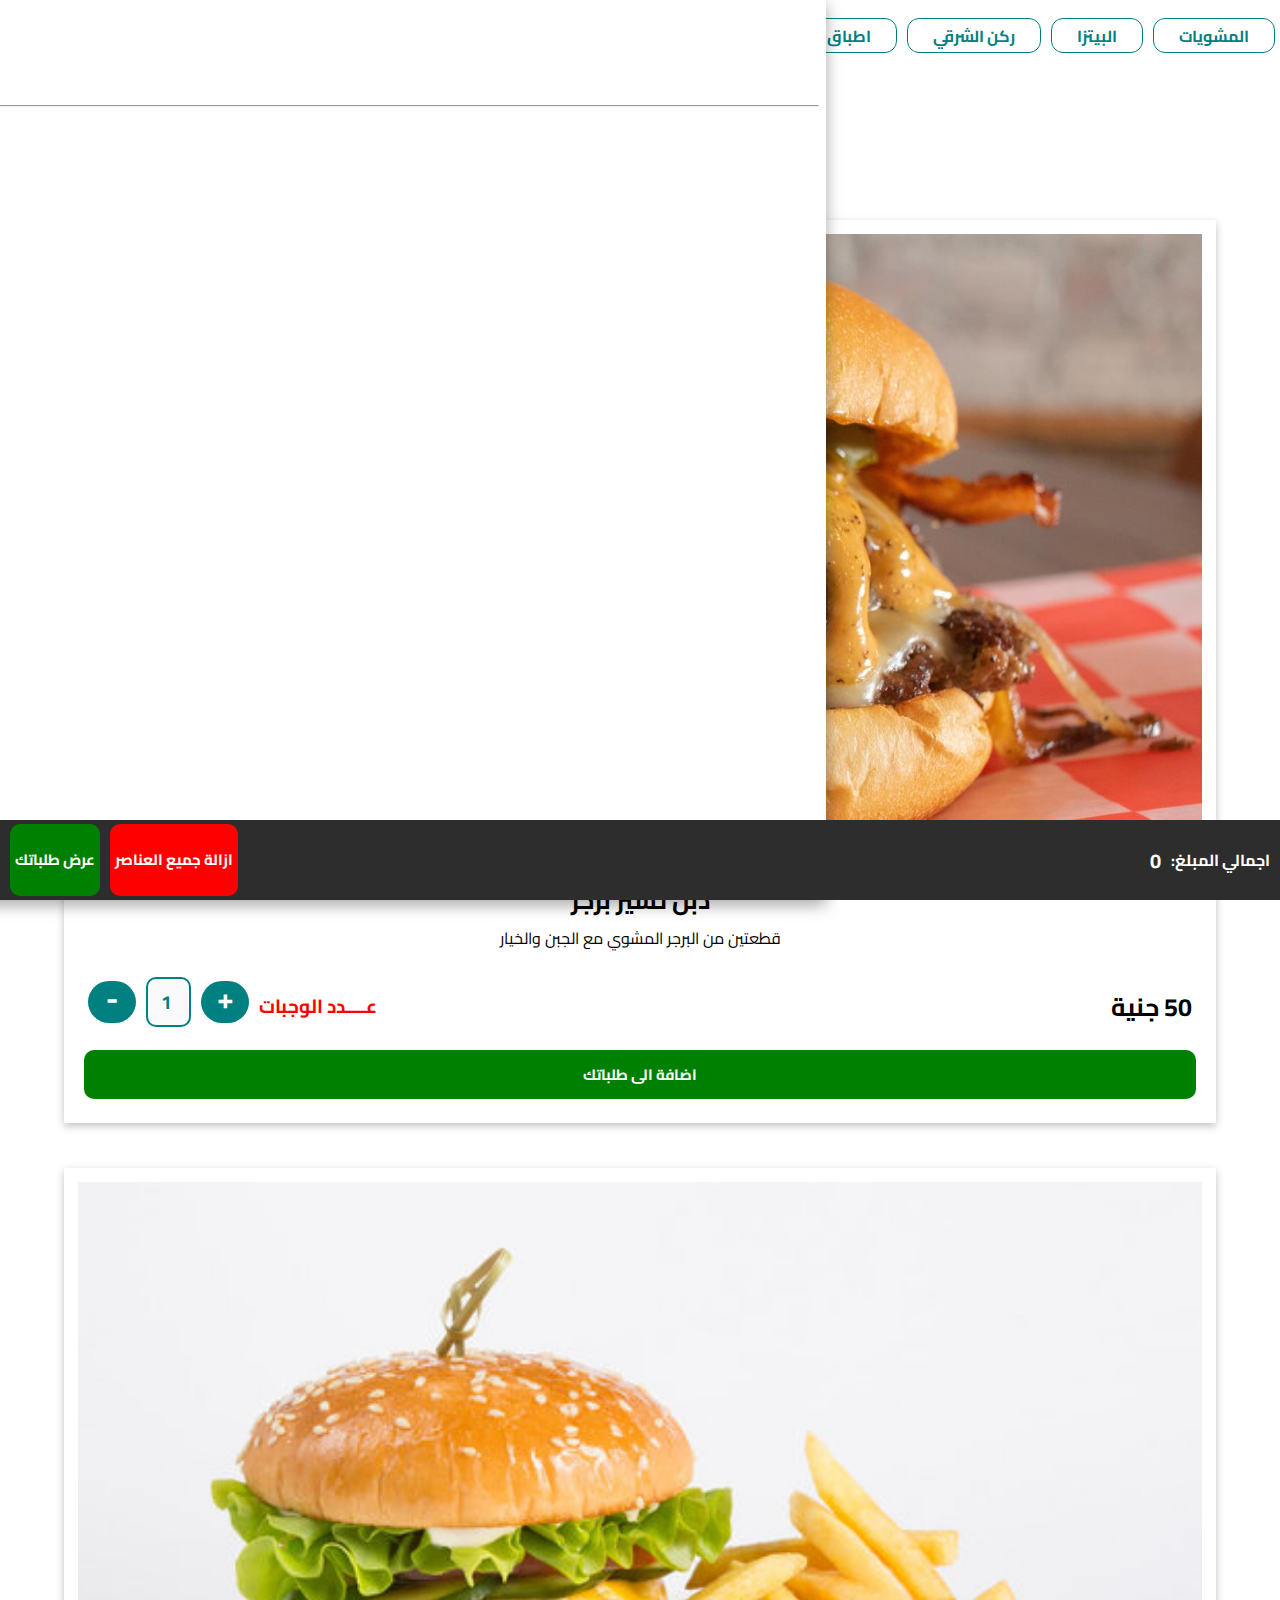
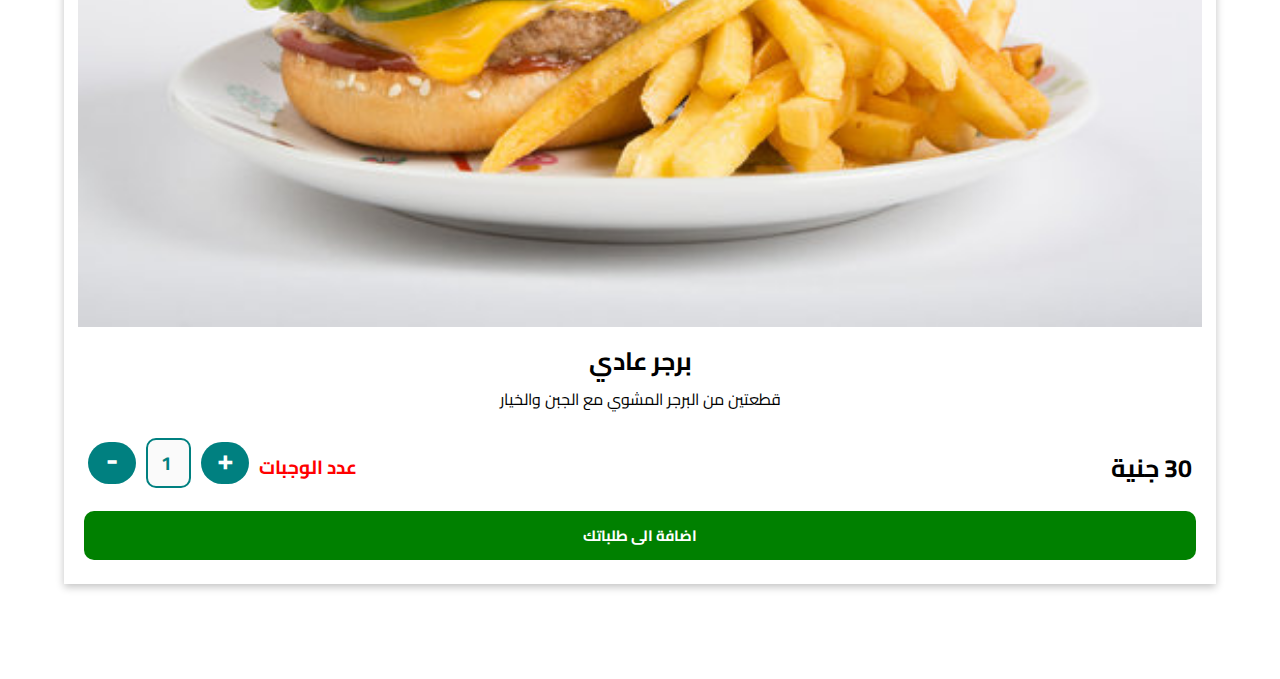
==== commit 733e9cc6: "Update burger.html" ====
--- a/burger.html
+++ b/burger.html
@@ -46,7 +46,7 @@
         <a href="index.html" class="top-nav-link">اطباق خاصة دجاج</a>
         <a href="index.html" class="top-nav-link">اطباق خاصة لحوم</a>
         <a href="index.html" class="top-nav-link">اطباق خاصة بحريات</a>
-        <a href="burger.html" class="top-nav-link">برجر</a>
+        <a href="burger.html" class="top-nav-link active">برجر</a>
     </div>
 
     <!----------------------- bottom navbar ---------------->
--- a/style.css
+++ b/style.css
@@ -144,11 +144,12 @@
 
 .burger{
     margin-top: 60px;
-    background-color: #fff;
-    color: black;
-    display: flex;
-    flex-direction: column;
-    align-items: center;
+    background-color: #ffffff;
+    color: black;
+    display: flex;
+    flex-direction: column;
+    align-items: center;
+    margin-bottom: 95px;
 }
 .burger-content{
     padding-top: 10px;
@@ -157,6 +158,7 @@
 .card{
     margin-top: 100px;
     width: 90%;
+    background-color: #fff;
     margin: auto;
     box-shadow: rgba(0, 0, 0, 0.24) 0px 3px 8px;
     display: flex;
@@ -166,6 +168,11 @@
     text-align: center;
     margin-top: 45px;
 }
+.card h3{
+    font-size: 25px;
+    margin-top: 10px;
+}
+
 .card img{
     width: 100%;
 }
@@ -193,20 +200,22 @@
     gap: 10px;
 }
 .counter h3{
-    font-size: 20px;
+    font-size: 19px;
+    line-height: 21px;
     color: red;
 }
 .counter .counter-display{
     /* margin: 0px 20px; */
     border: 2px solid teal;
     padding: 2px 0px;
-    width: 50px;
+    width: 45px;
+    color: teal;
     height: 50px;
     font-size: 19px;
     font-weight: 700;
     border-radius: 10px;
     overflow: hidden;
-    padding-left: 18px;
+    padding-left: 13px;
 }
 input::-webkit-outer-spin-button,
 input::-webkit-inner-spin-button {
@@ -215,7 +224,7 @@
 }
 .add-to-card{
     padding: 10px 0px;
-    margin: 5px auto;
+    margin: 10px auto;
     border-radius: 10px;
     border: none;
     background-color: green;
@@ -307,17 +316,20 @@
 
 .orders-bar{
     height: 100vh;
-    width: 85%;
+    width: 95%;
     position: fixed;
     top: 0px;
-    left: -360px;
-    background-color: #fff;
-    padding: 20px;
+    left: -390px;
+    background-color: #fff;
+    padding: 20px 7px;
     /* display: none; */
     flex-direction: column;
     /* border: 1px solid black; */
     z-index: 200;
     box-shadow: rgba(0, 0, 0, 0.35) 0px 5px 15px;
+}
+.orders-bar-header{
+    margin-left: 10px;
 }
 .orders-bar-header p{
     margin-bottom: 10px;
@@ -345,9 +357,9 @@
     top: 0px;
     right: 0px;
     width: 100%;
-    height: 80px;
-    align-items: center;
-    background-color: #ffb618;
+    height: 70px;
+    align-items: center;
+    background-color: #fff;
     overflow-x: scroll;
     /* border: 1px solid black; */
     text-align: left;
@@ -355,17 +367,47 @@
 
 }
 .top-nav-link{
-    padding: 10px 30px;
-    height: 50px;
+    padding: 5px 25px;
+    height: 35px;
     width: auto;
     text-decoration: none;
-    background-color: rgb(197, 3, 3);
-    border-radius: 19px;
+    background-color: #fff;
+    border-radius: 12px;
     margin: 10px 5px;
+    color: teal;
+    font-weight: 700;
+    white-space: nowrap;
+    line-height: 25px;
+    border: 1px solid teal;
+}
+
+.plus-icon , .minus-icon{
+    font-size: 30px;
+    /* border: 1px solid black; */
+    border-radius: 30px;
+    height: 42px;
+    display: block;
+    width: 48px;
+    background-color: teal;
     color: white;
-    font-weight: 700;
-    white-space: nowrap;
-}
-::-webkit-scrollbar {
-    display: none;
-}+    align-items: center;
+    white-space:nowrap;
+    line-height: 35px;
+}
+.price{
+    font-size: 20px;
+    margin-left: 5px;
+}
+.orders-table{
+    /* border: 3px solid black; */
+    width: 350px;
+}
+.orders-table tr{
+    display: flex;
+    justify-content: space-between;
+}
+
+.active{
+    background-color: teal;
+    color: white;
+}
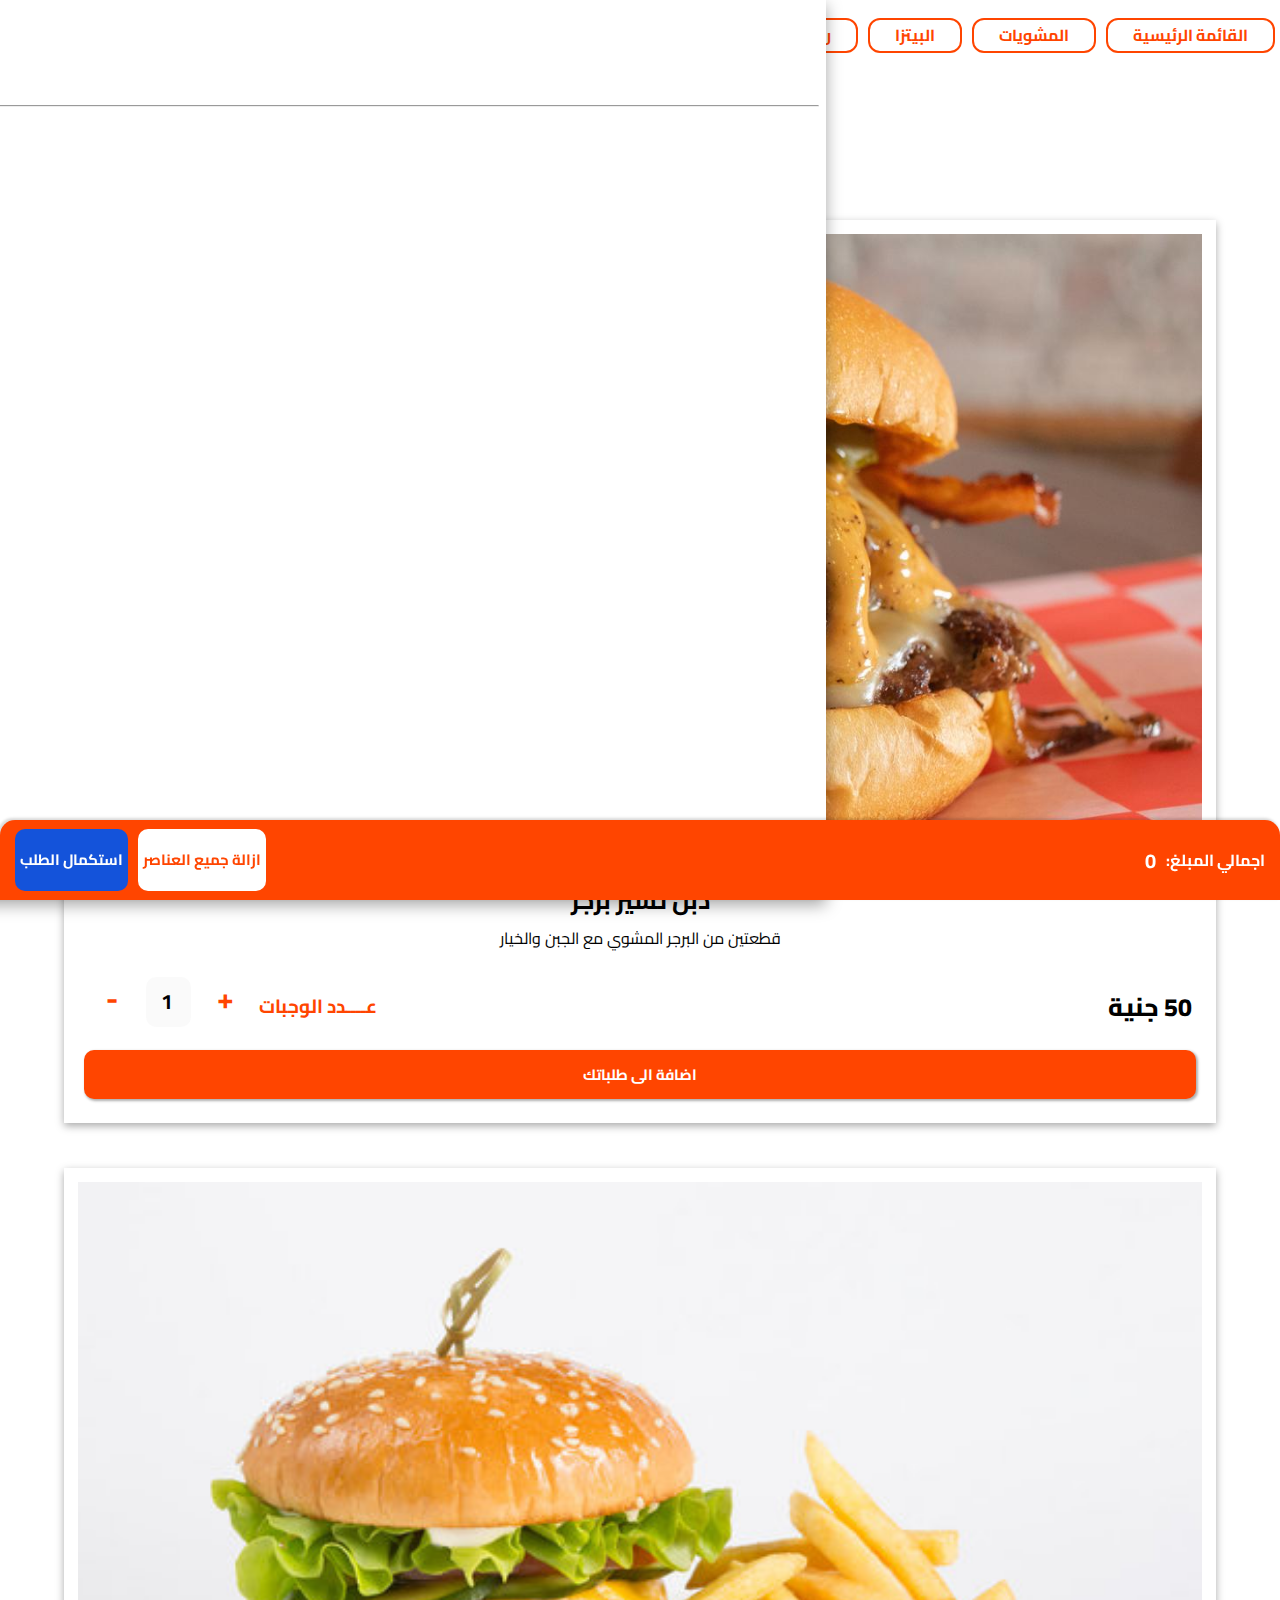
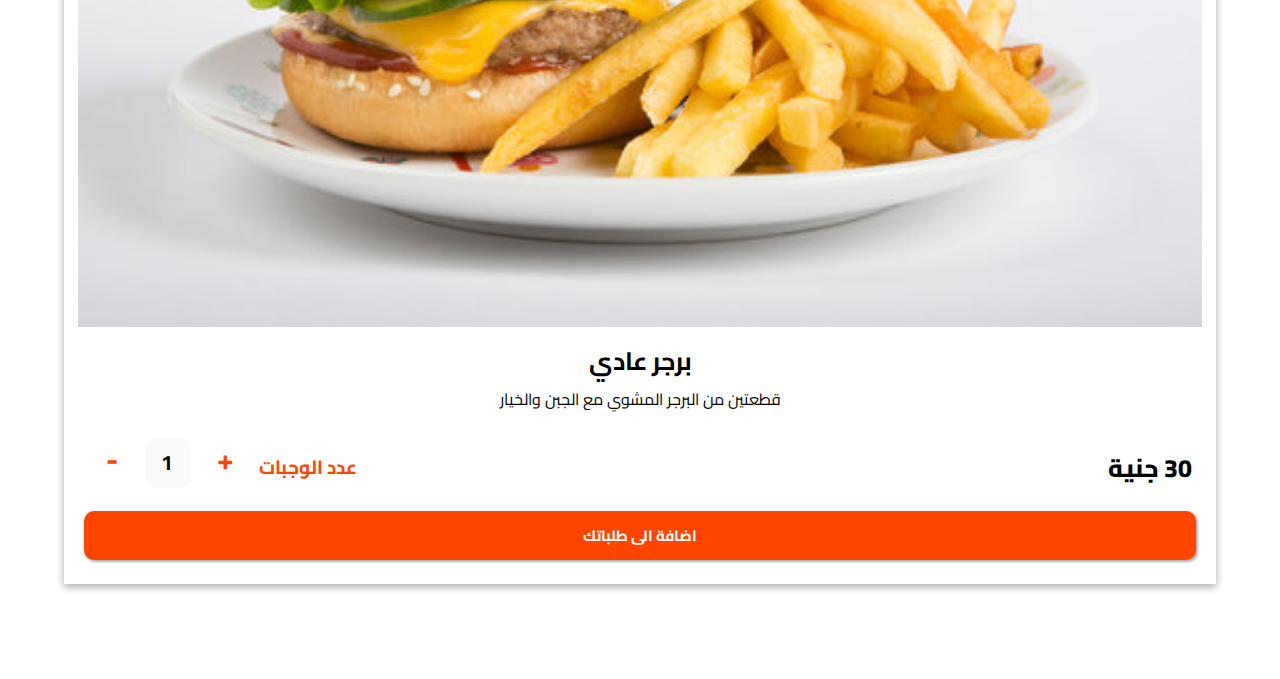
==== commit 442241db: "Update burger.html" ====
--- a/burger.html
+++ b/burger.html
@@ -39,13 +39,14 @@
     <!------------------------- top nav -------------------->
 
     <div class="top-nav">
-        <a href="index.html" class="top-nav-link">المشويات</a>
-        <a href="index.html" class="top-nav-link">البيتزا</a>
-        <a href="index.html" class="top-nav-link">ركن الشرقي</a>
-        <a href="index.html" class="top-nav-link">اطباق مشتعلة</a>
-        <a href="index.html" class="top-nav-link">اطباق خاصة دجاج</a>
-        <a href="index.html" class="top-nav-link">اطباق خاصة لحوم</a>
-        <a href="index.html" class="top-nav-link">اطباق خاصة بحريات</a>
+        <a href="index.html" class="top-nav-link">القائمة الرئيسية</a>
+        <a href="uc.html" class="top-nav-link">المشويات</a>
+        <a href="uc.html" class="top-nav-link">البيتزا</a>
+        <a href="uc.html" class="top-nav-link">ركن الشرقي</a>
+        <a href="uc.html" class="top-nav-link">اطباق مشتعلة</a>
+        <a href="uc.html" class="top-nav-link">اطباق خاصة دجاج</a>
+        <a href="uc.html" class="top-nav-link">اطباق خاصة لحوم</a>
+        <a href="uc.html" class="top-nav-link">اطباق خاصة بحريات</a>
         <a href="burger.html" class="top-nav-link active">برجر</a>
     </div>
 
@@ -57,7 +58,7 @@
             <small id="actual-total">0</small>
         </div>
         <div class="bottom-nav-btns">
-            <button class="show-orders" id="show-orders">عرض طلباتك</button>
+            <button class="show-orders" id="show-orders">استكمال الطلب</button>
             <button class="reset" id="total-reset">ازالة جميع العناصر</button>
         </div>
     </div>
--- a/style.css
+++ b/style.css
@@ -18,15 +18,17 @@
     right: 0;
     width: 100%;
     height: 80px;
-    background-color: rgb(45, 45, 45);
+    background-color: orangered;
     color: #fff;
     align-items: center;
-    padding: 0px 10px;
+    padding: 0px 15px;
     z-index: 300;
+    border-radius: 15px 15px 0px 0px;
+    box-shadow: rgba(0, 0, 0, 0.15) -1.95px -1.95px 2.6px;
 }
 .bottom-nav .total{
     /* border: 1px solid black; */
-    width: 47%;
+    width: 40%;
     text-align: end;
     display: flex;
     flex-direction: row-reverse;
@@ -52,14 +54,18 @@
     font-weight: 700;
     line-height: 20px;
     cursor: pointer;
+    margin: 5px 0px;
 }
 .show-orders{
-    background-color: green;
-    color: #fff;
+    background-color: rgb(20, 83, 218);
+    color: white;
 }
 .reset{
-    background-color: red;
-    color: #fff;
+    background-color: rgb(255, 255, 255);
+    color: orangered;
+    /* outline: #fff 1px solid; */
+    /* border: #fff solid 5px; */
+    margin: 5px 0px;
 }
 .container{
     background-color: rgba(0, 0, 0, 0.529);
@@ -80,11 +86,16 @@
     align-items: center;
     flex-direction: column;
     /* border: 1px black solid; */
-    background-image: url(pexels-volkan-vardar-3887985.jpg);
+    background-image: url(sharki.jpg);
     background-size: cover;
 }
 .mainText{
-    height: 390px;
+    height: 100vh;
+    display: flex;
+    flex-direction: column;
+    align-items: center;
+    margin-top: 170px;
+    
     /* border: 1px black solid; */
 
 }
@@ -100,16 +111,27 @@
 .mainText p{
     text-shadow:rgba(0, 0, 0, 0.549)2px 2px 2px;
 }
+.table-num{
+    font-size: 30px;
+    text-align: center;
+    font-weight: 800;
+    height: 70px;
+    width: 100px;
+    border: none;
+    border-radius: 10px;
+    margin-top: 20px;
+}
 .start{
     text-decoration: none;
-    margin-top: 200px;
+    /* margin-top: 200px; */
     padding: 15px 60px;
+    margin-top: 20px;
     font-size: 22px;
     font-weight: 700;
     border: none;
-    background-color: rgb(255, 179, 0);
-    border-radius: 10px;
-    color: black;
+    background-color: orangered;
+    border-radius: 10px;
+    color: rgb(255, 255, 255);
 }
 .mainText p{
     margin-bottom: 50px;
@@ -160,7 +182,7 @@
     width: 90%;
     background-color: #fff;
     margin: auto;
-    box-shadow: rgba(0, 0, 0, 0.24) 0px 3px 8px;
+    box-shadow: rgba(0, 0, 0, 0.337) 0px 3px 8px;
     display: flex;
     flex-direction: column;
     padding: 14px;
@@ -189,6 +211,9 @@
     flex-direction: row-reverse;
     gap: 5px;
 }
+.buy .price h3{
+    font-weight: 800;
+}
 .burger-text h2{
     font-size: 40px;
     margin-top: 30px;
@@ -202,16 +227,16 @@
 .counter h3{
     font-size: 19px;
     line-height: 21px;
-    color: red;
+    color: orangered;
 }
 .counter .counter-display{
     /* margin: 0px 20px; */
-    border: 2px solid teal;
+    border: 2px solid transparent;
     padding: 2px 0px;
     width: 45px;
-    color: teal;
+    color: rgb(0, 0, 0);
     height: 50px;
-    font-size: 19px;
+    font-size: 21px;
     font-weight: 700;
     border-radius: 10px;
     overflow: hidden;
@@ -227,12 +252,13 @@
     margin: 10px auto;
     border-radius: 10px;
     border: none;
-    background-color: green;
+    background-color: orangered;
     color: white;
     font-size: 15px;
     font-weight: 700;
     width: 99%;
     transition: 0.5s;
+    box-shadow: rgba(0, 0, 0, 0.318) 1.95px 1.95px 2.6px;
 }
 .remove-from-card{
     display: none;
@@ -240,7 +266,7 @@
     margin: 5px auto;
     border-radius: 10px;
     border: none;
-    background-color: rgb(179, 0, 0);
+    background-color: rgb(133, 133, 133);
     color: white;
     font-size: 15px;
     font-weight: 700;
@@ -364,6 +390,7 @@
     /* border: 1px solid black; */
     text-align: left;
     direction: rtl;
+    
 
 }
 .top-nav-link{
@@ -374,11 +401,11 @@
     background-color: #fff;
     border-radius: 12px;
     margin: 10px 5px;
-    color: teal;
+    color: orangered;
     font-weight: 700;
     white-space: nowrap;
-    line-height: 25px;
-    border: 1px solid teal;
+    line-height: 21px;
+    border: 2px solid orangered;
 }
 
 .plus-icon , .minus-icon{
@@ -388,8 +415,8 @@
     height: 42px;
     display: block;
     width: 48px;
-    background-color: teal;
-    color: white;
+    background-color: transparent;
+    color: orangered;
     align-items: center;
     white-space:nowrap;
     line-height: 35px;
@@ -408,6 +435,39 @@
 }
 
 .active{
-    background-color: teal;
-    color: white;
-}
+    background-color: orangered;
+    color: white;
+}
+.ucContainer{
+    display: flex;
+    flex-direction: column;
+    height: 100vh;
+    justify-content: center;
+    align-items: center;
+    background-color: orangered;
+    color: white;
+}
+.ucContainer i{
+    font-size: 60px;
+}
+.ucContainer h2{
+    font-size: 70px;
+}
+.ucContainer h3{
+    margin-top: 5px;
+}
+.ucContainer p{
+    margin-top: 5px;
+}
+.ucContainer .backk{
+    width: 55%;
+    text-align: center;
+    padding: 20px 0px;
+    border: none;
+    margin-top: 40px;
+    font-size: 20px;
+    font-weight: 700;
+    background-color: white;
+    color: orangered;
+    text-decoration: none;
+}
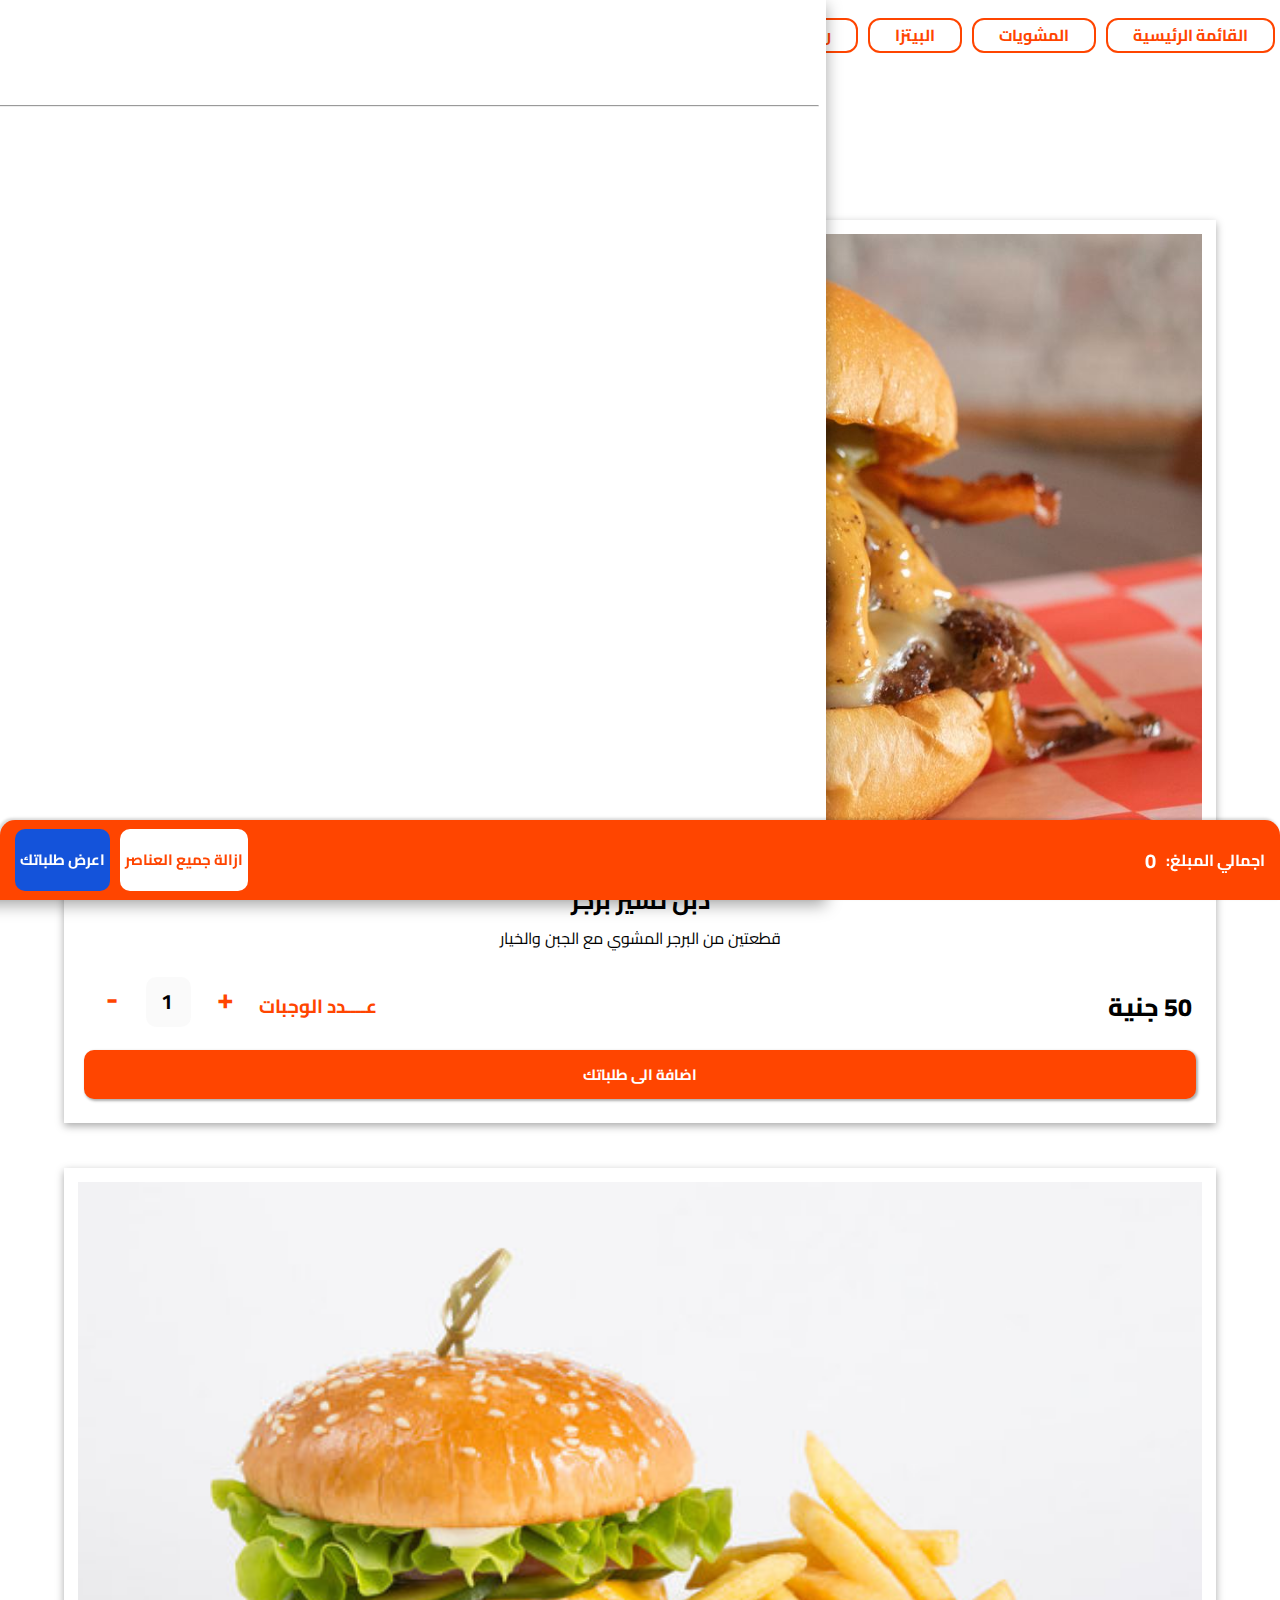
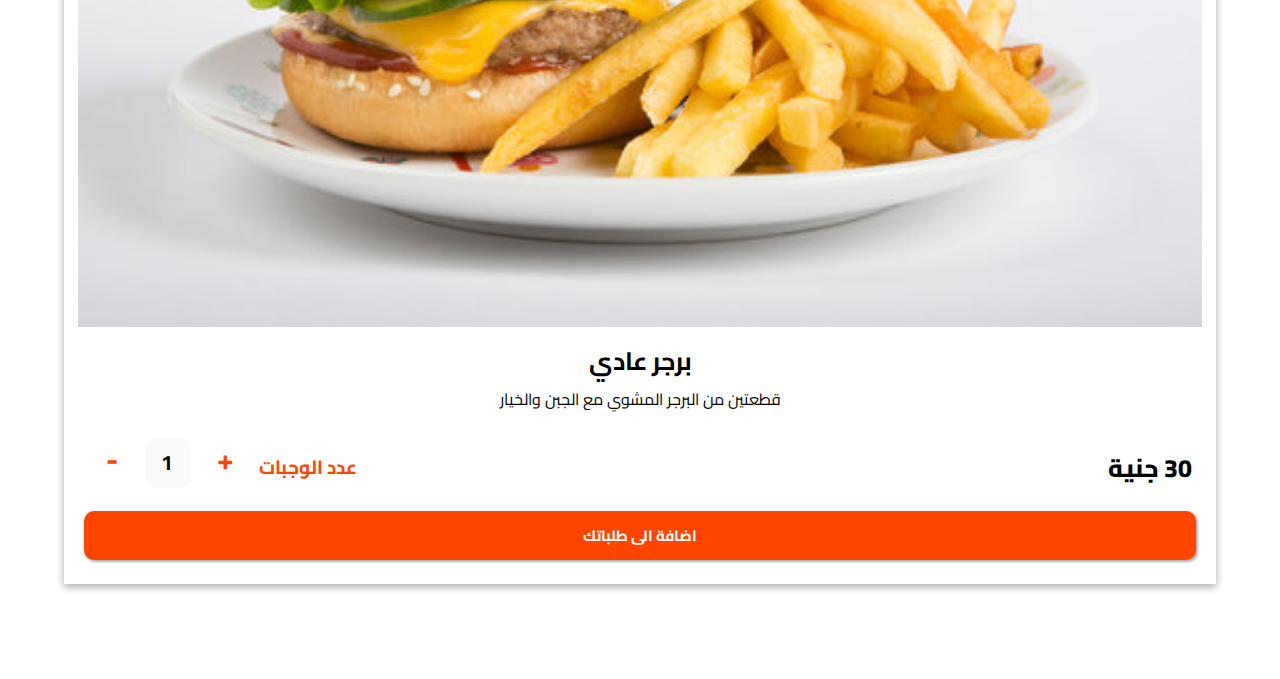
==== commit 916e1118: "Update burger.html" ====
--- a/burger.html
+++ b/burger.html
@@ -58,7 +58,7 @@
             <small id="actual-total">0</small>
         </div>
         <div class="bottom-nav-btns">
-            <button class="show-orders" id="show-orders">استكمال الطلب</button>
+            <button class="show-orders" id="show-orders">اعرض طلباتك</button>
             <button class="reset" id="total-reset">ازالة جميع العناصر</button>
         </div>
     </div>
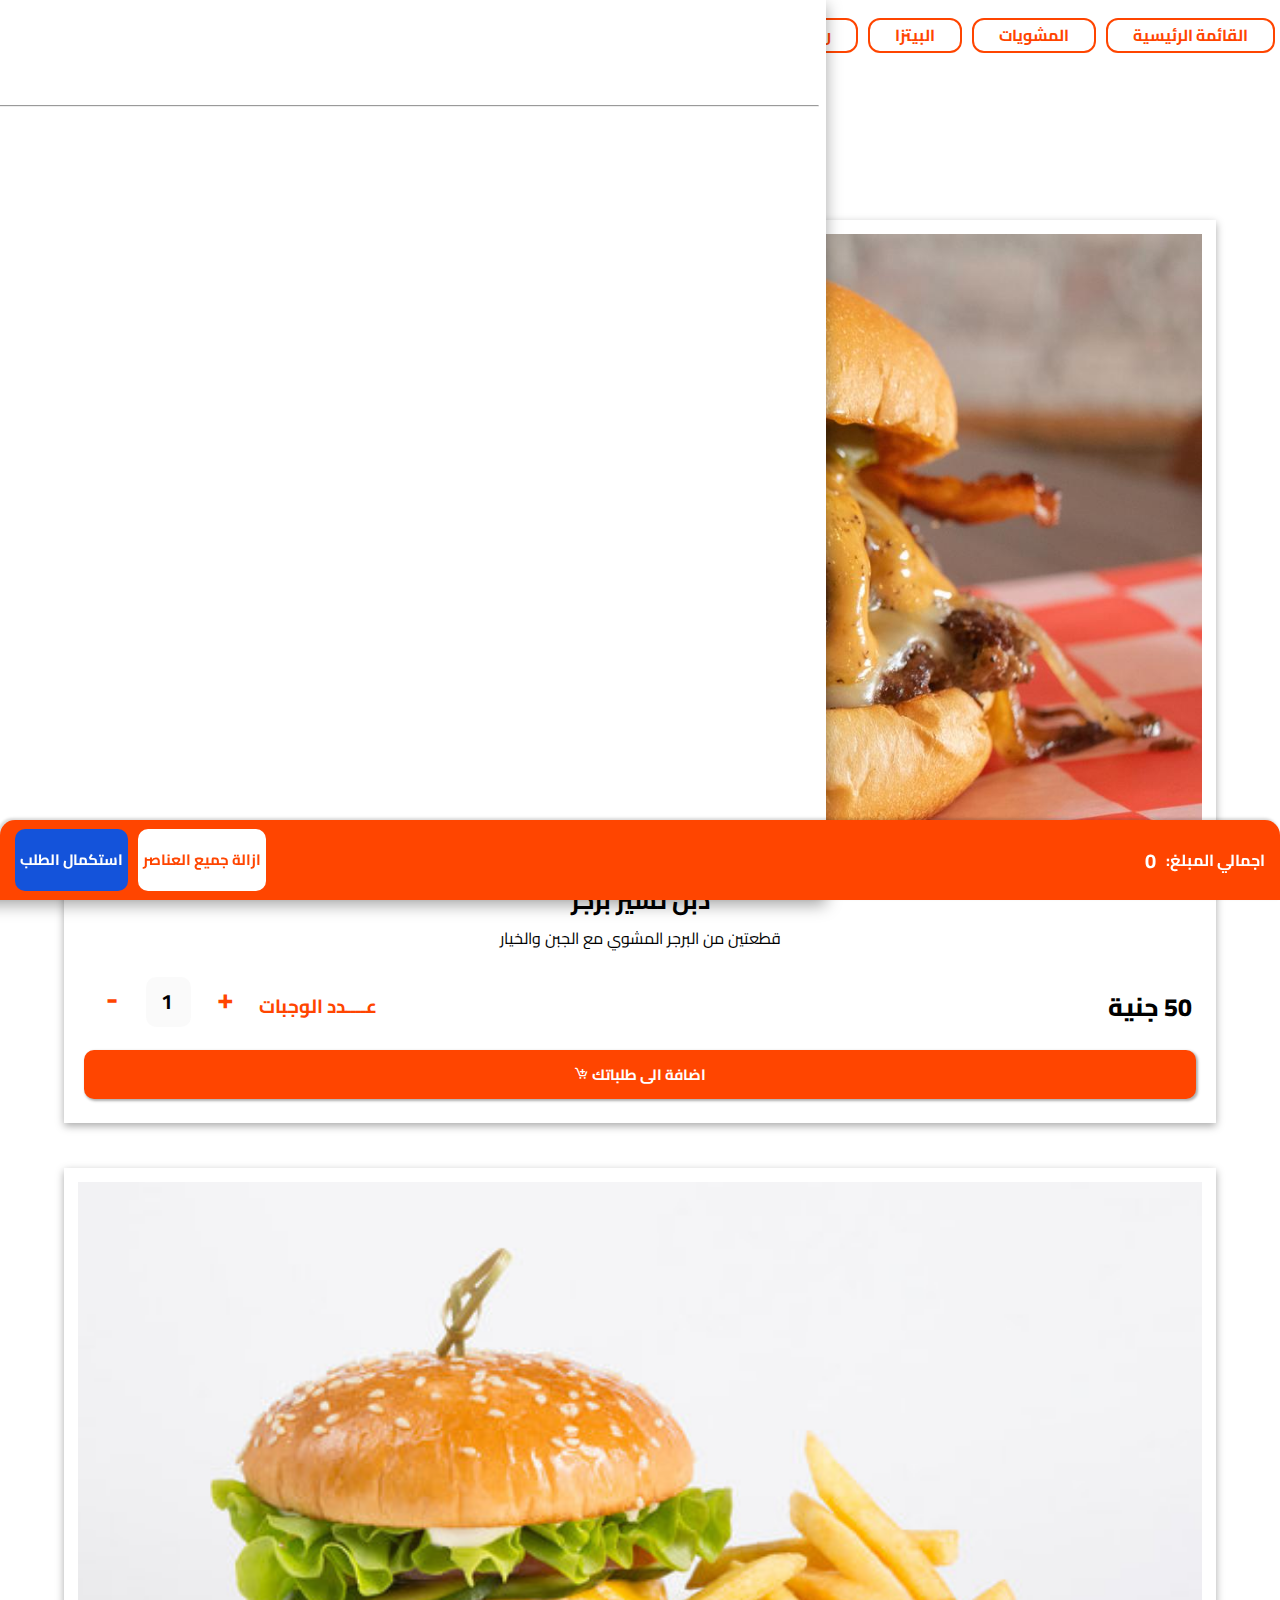
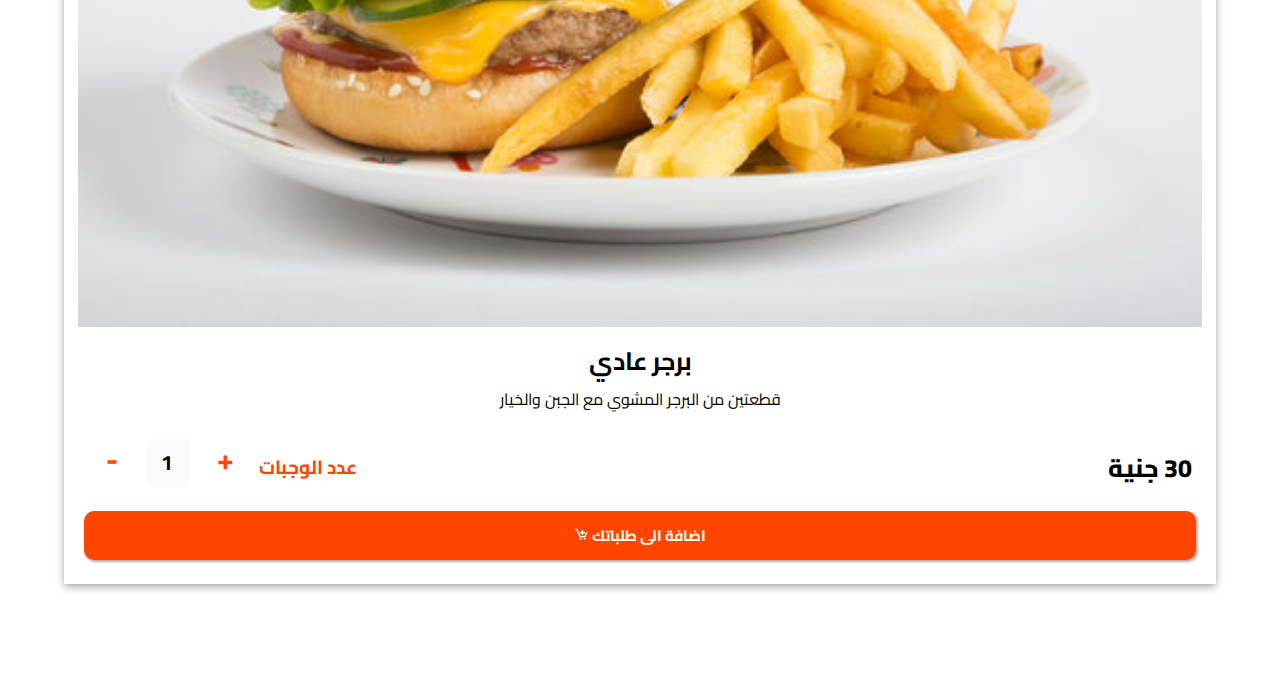
==== commit d69117f8: "Update burger.html" ====
--- a/burger.html
+++ b/burger.html
@@ -58,7 +58,7 @@
             <small id="actual-total">0</small>
         </div>
         <div class="bottom-nav-btns">
-            <button class="show-orders" id="show-orders">اعرض طلباتك</button>
+            <button class="show-orders" id="show-orders">استكمال الطلب</button>
             <button class="reset" id="total-reset">ازالة جميع العناصر</button>
         </div>
     </div>
@@ -86,7 +86,7 @@
                         <h2 class="minus-icon" id="double-cheese-burger-minus">-</h2>
                     </div>
                 </div>
-                <button class="add-to-card" id="double-cheese-burger-add">اضافة الى طلباتك</button>
+                <button class="add-to-card" id="double-cheese-burger-add"><i class='bx bx-cart-add'></i> اضافة الى طلباتك</button>
                 <button class="remove-from-card" id="double-cheese-burger-remove">إزالة الصنف</button>
             </div>
 
@@ -108,7 +108,7 @@
                         <h2 class="minus-icon" id="normal-burger-minus">-</h2>
                     </div>
                 </div>
-                <button class="add-to-card" id="normal-burger-add">اضافة الى طلباتك</button>
+                <button class="add-to-card" id="normal-burger-add"><i class='bx bx-cart-add'></i> اضافة الى طلباتك</button>
                 <button class="remove-from-card" id="normal-burger-remove">إزالة الصنف</button>
             </div>
     </div>
